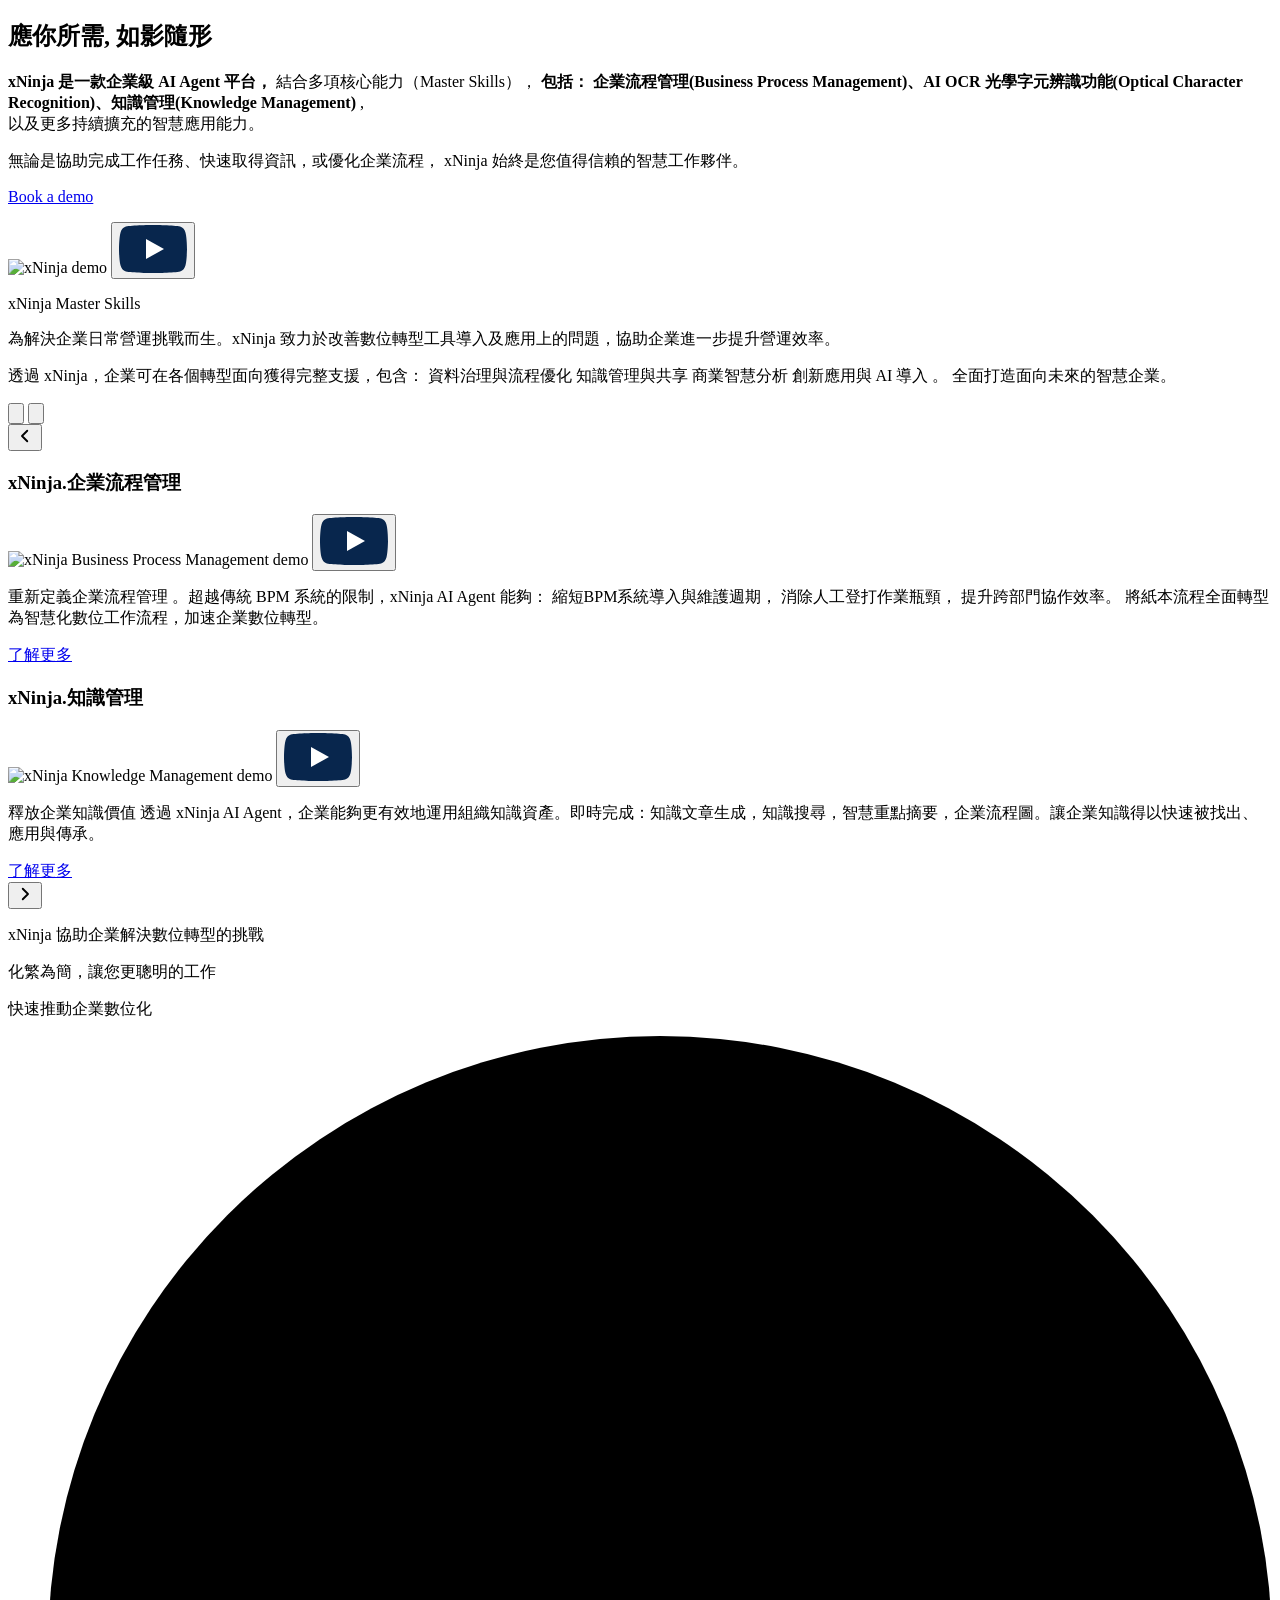
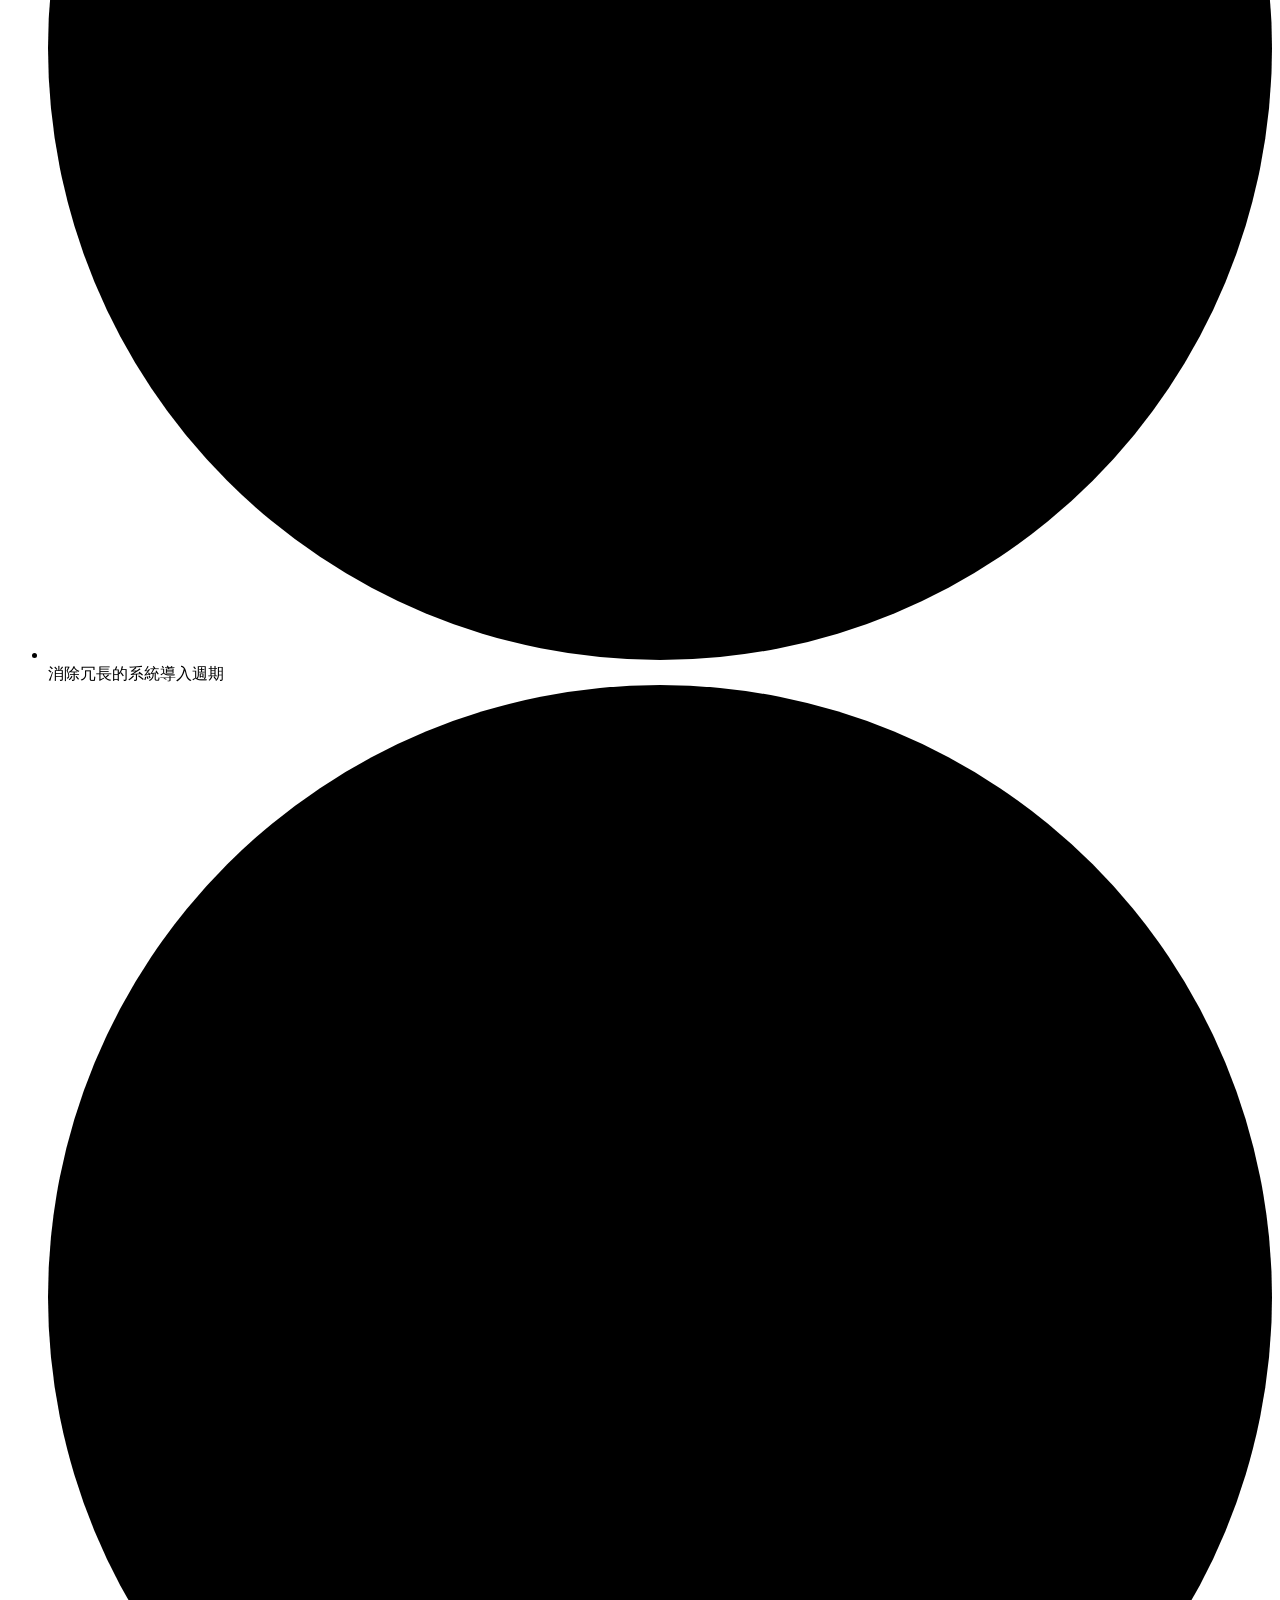
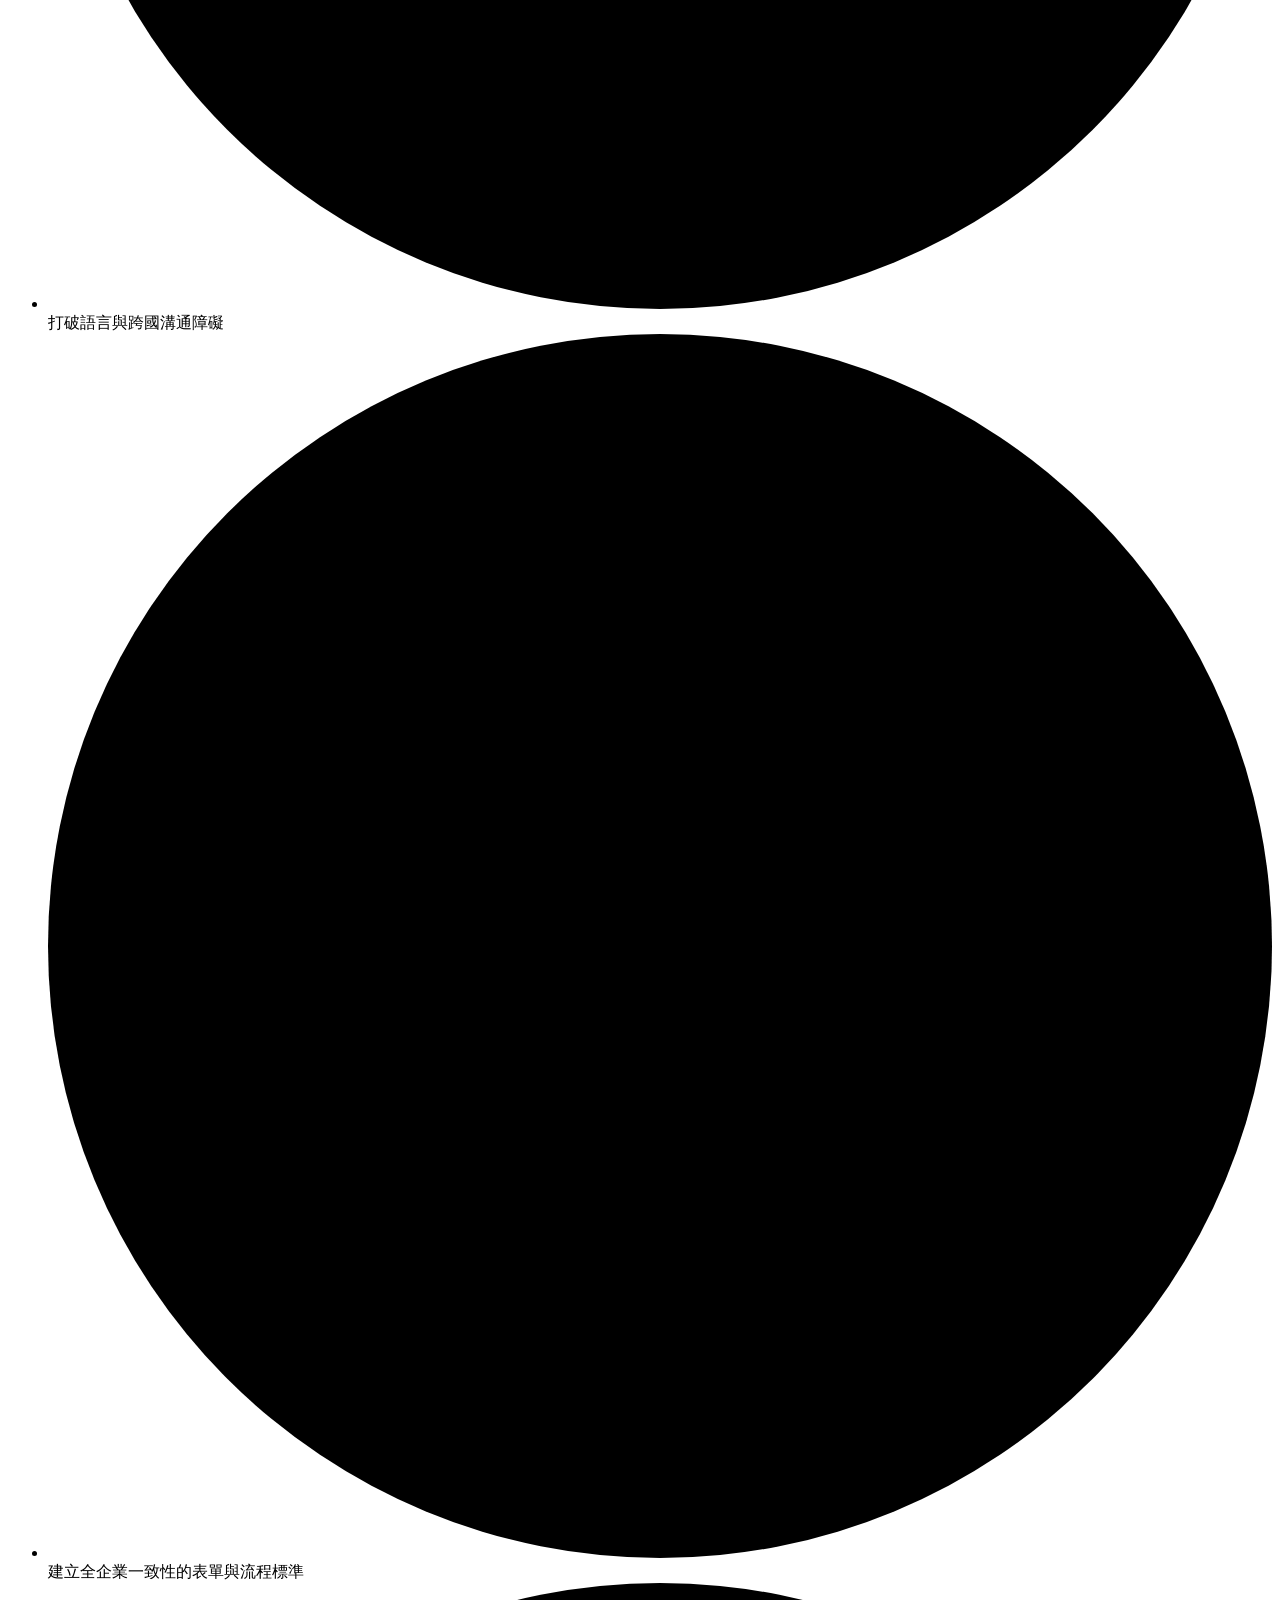
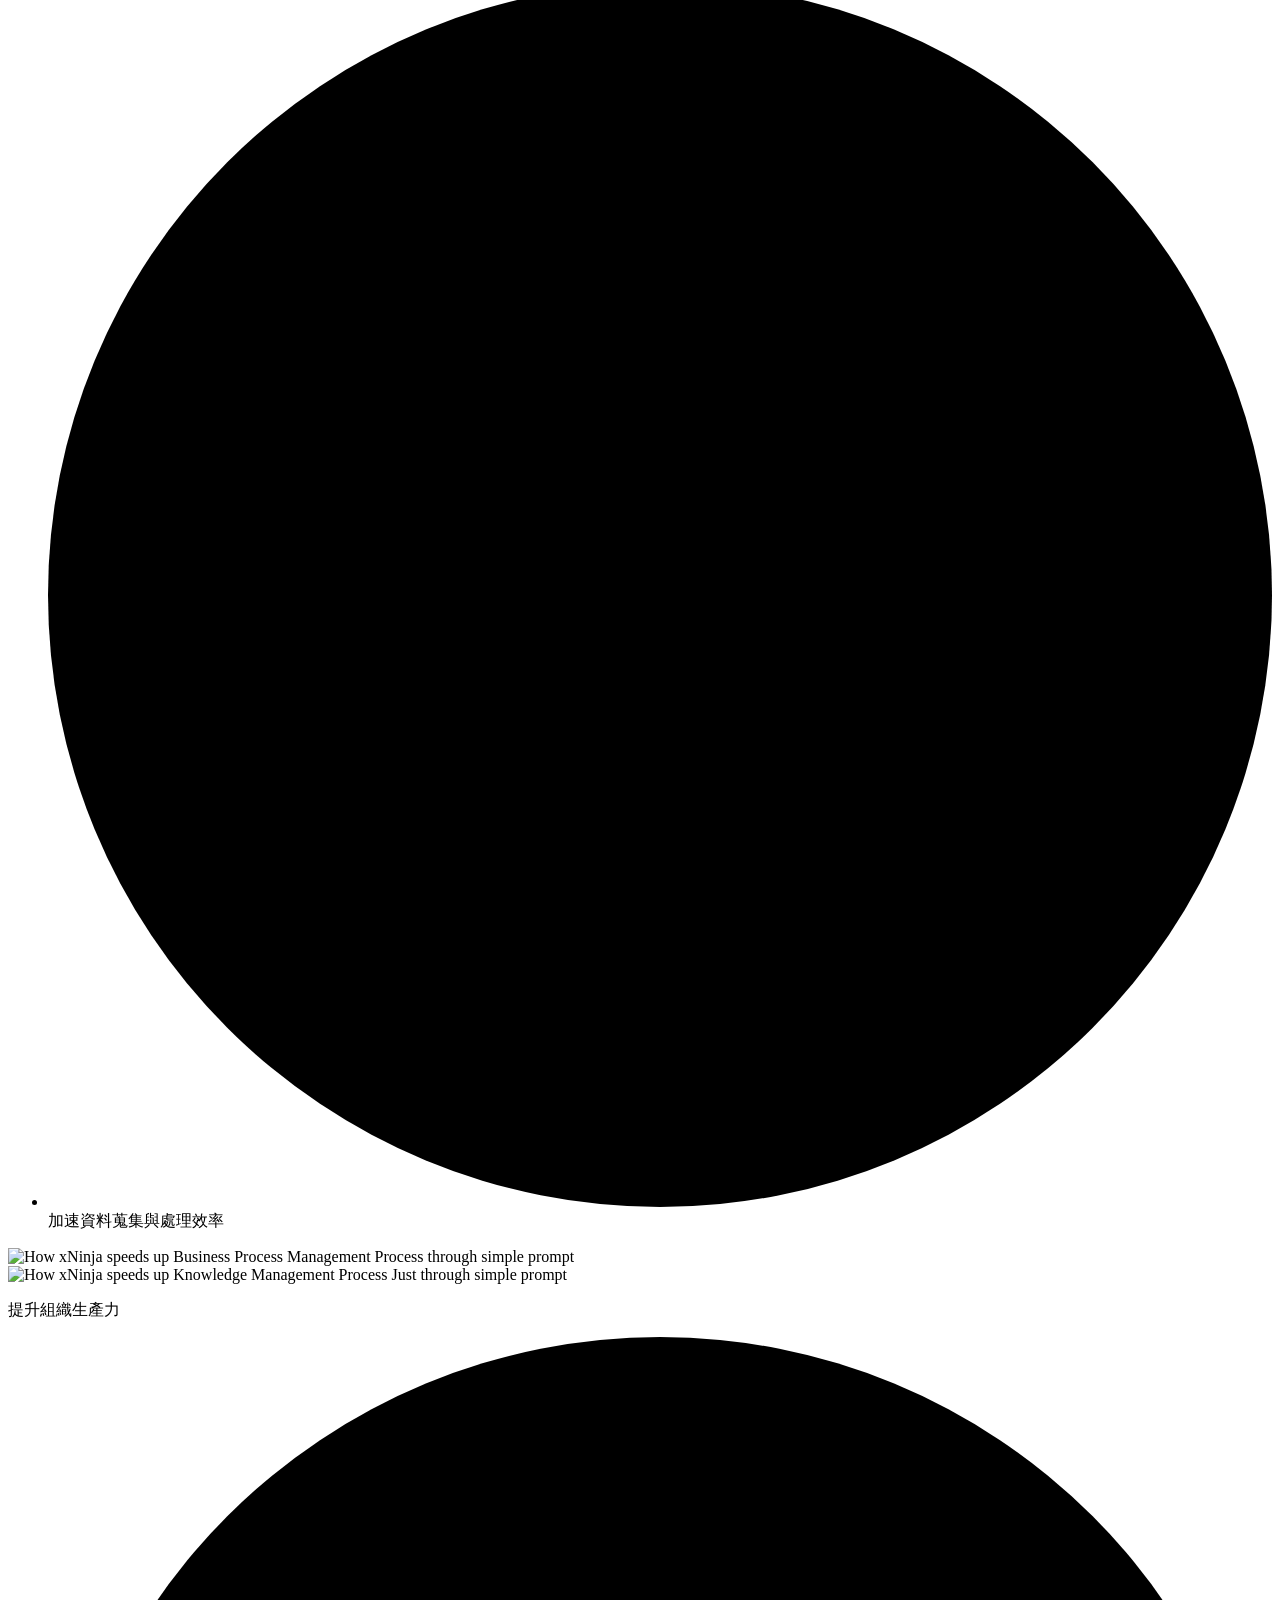
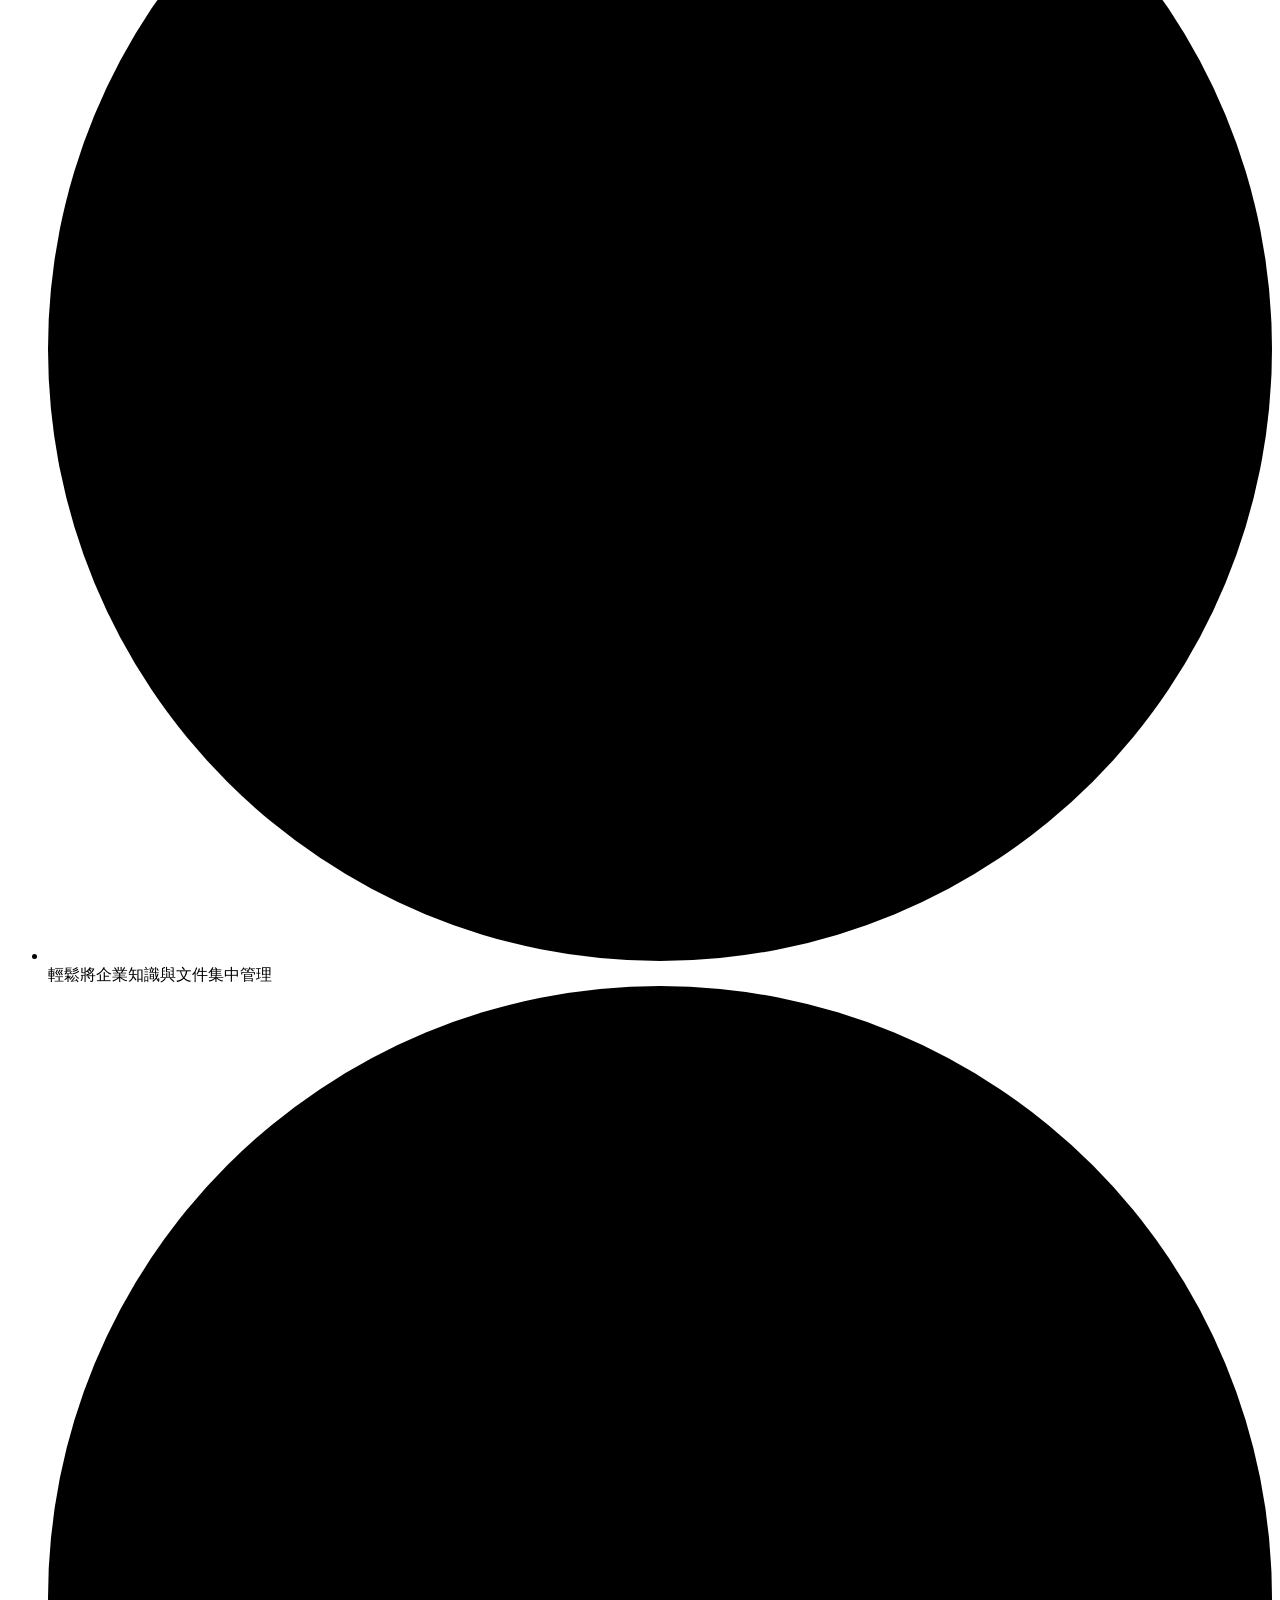
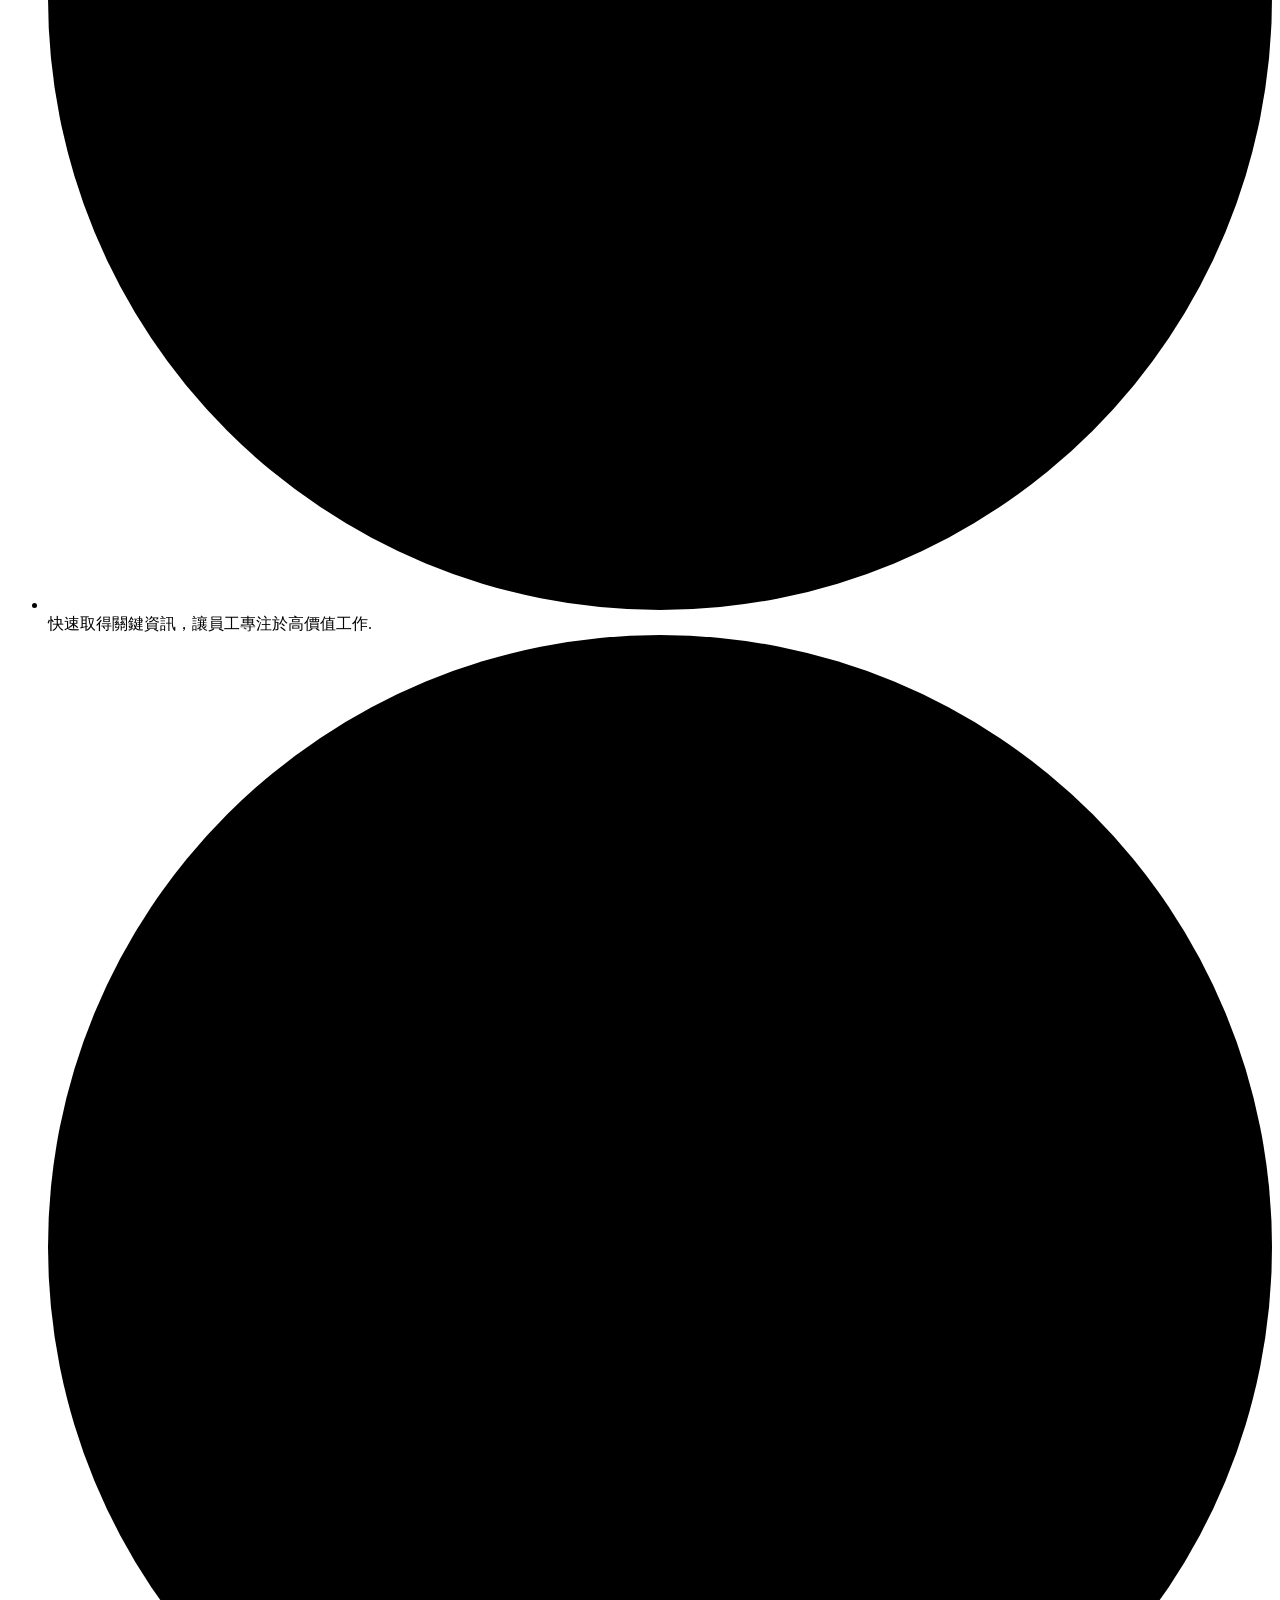
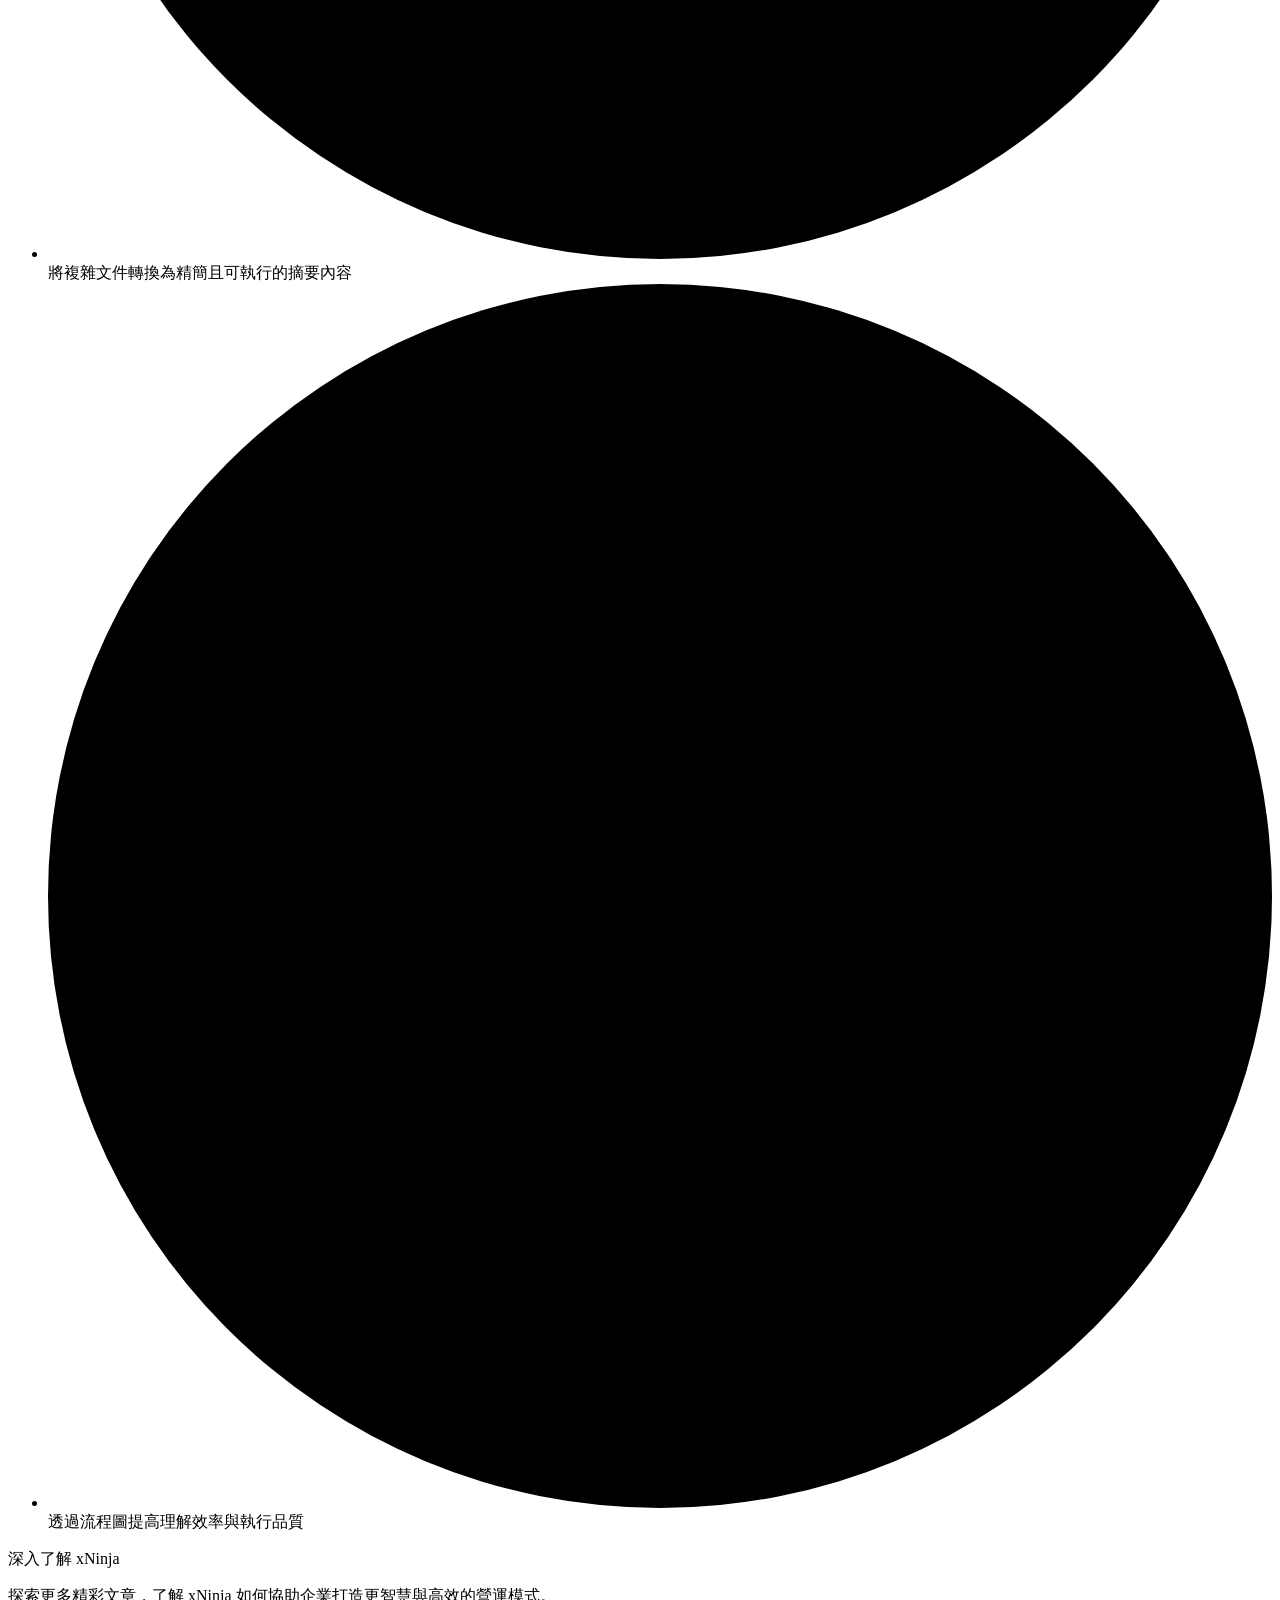
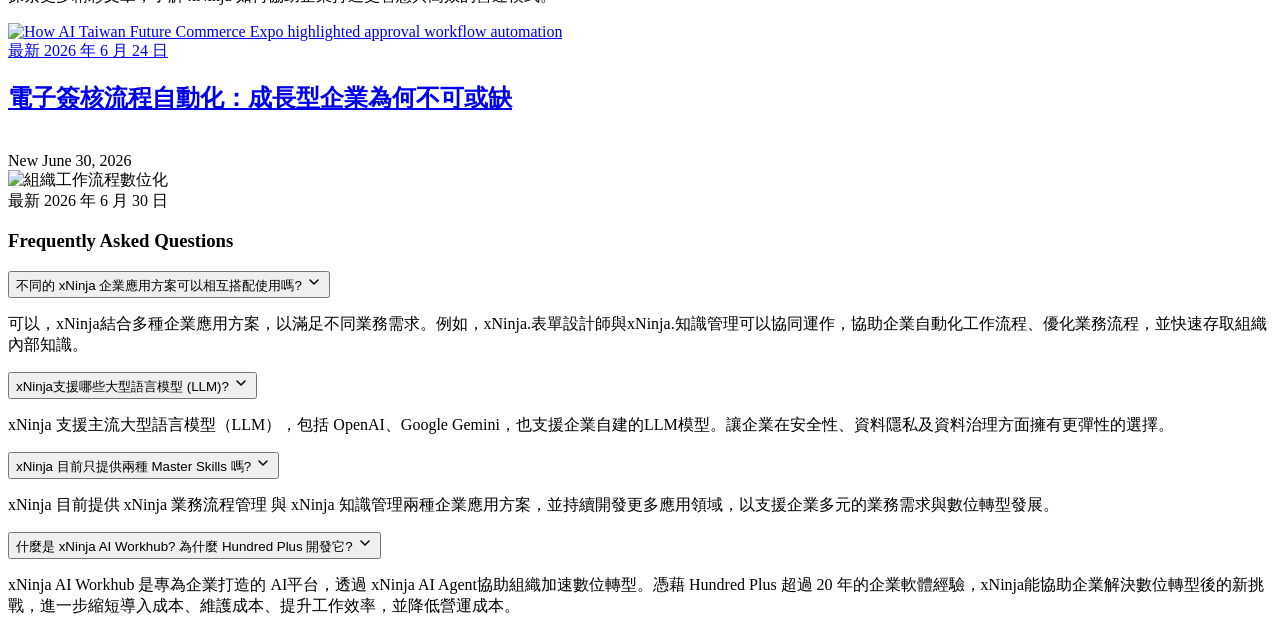
==== home/index.html @ 4d12a994 "words" ====
<!doctype html>
<html lang="tw">
  <head>
    <meta charset="UTF-8" />
    <meta name="viewport" content="width=device-width, initial-scale=1.0" />
    <base href="/tw/" />
    <title>xNinja AI Workhub — Hundred Plus</title>
    <link rel="icon" type="image/webp" href="xNinja_favicon.webp">
  <meta name="description" content="探索 xNinja AI Workhub 企業級 AI 工作平台，整合流程自動化、知識管理與智慧協作，加速企業數位轉型，全面提升日常工作效率。" />
<link rel="preconnect" href="https://fonts.googleapis.com" />
<link rel="preconnect" href="https://fonts.gstatic.com" crossorigin />
<link
  href="https://fonts.googleapis.com/css2?family=Montserrat:wght@400;500;600;700&family=Noto+Sans+TC:wght@400;500;600;700&display=swap"
  rel="stylesheet"
/>
 <link rel="stylesheet" href="css/tokens.css" />
<link rel="stylesheet" href="css/navbar.css" />
<link rel="stylesheet" href="css/hero.css" />
<link rel="stylesheet" href="css/main.css" />
<link rel="stylesheet" href="css/footer.css" />
<link rel="stylesheet" href="css/articles.css" />
<link rel="stylesheet" href="css/faq.css" />
<link rel="stylesheet" href="css/cta.css" />
<link rel="stylesheet" href="css/skills.css" />

  </head>
  <body>
    <div id="navbar-placeholder"></div>
      <section class="hero">
         <div class="content__margin">
        <div class="vertical__grid">
          <div class="hero__intro">
            <h1 class="hero__title">
             應你所需, 如影隨形
            </h1>
            <p class="section__subtitle paragraph__center">
              <b>xNinja 是一款企業級 AI Agent 平台，</b> 結合多項核心能力（Master Skills）， <b>包括： 企業流程管理(Business Process Management)、AI OCR 光學字元辨識功能(Optical Character Recognition)、知識管理(Knowledge Management) </b>,
              <br> 以及更多持續擴充的智慧應用能力。
            </p>
            <p class="quote paragraph__center">
 


無論是協助完成工作任務、快速取得資訊，或優化企業流程， xNinja 始終是您值得信賴的智慧工作夥伴。
            </p>
           <p class="button_cta"><a href="https://www.hundredplus.com/ecoform/jsQZ" target="_blank" class="hero__cta" data-demo-open="">Book a demo</a></p> 
          </div>
          <div class="hero__video">
         <div class="skill_section__video">
  <div class="video-facade" data-youtube-id="kDacasS4Vhk">
    <img
      src="assets/images/ytb_xNinjaMainVideoCover.webp"
      alt="xNinja demo"
      class="video-facade__thumb"
      loading="lazy"
      width="960"
      height="540"
    />
    <button class="video-facade__play" aria-label="Play xNinja demo video">
      <svg viewBox="0 0 68 48" width="68" height="48"><path d="M66.52 7.74c-.78-2.93-2.49-5.41-5.42-6.19C55.79.13 34 0 34 0S12.21.13 6.9 1.55c-2.93.78-4.63 3.26-5.42 6.19C.06 13.05 0 24 0 24s.06 10.95 1.48 16.26c.78 2.93 2.49 5.41 5.42 6.19C12.21 47.87 34 48 34 48s21.79-.13 27.1-1.55c2.93-.78 4.64-3.26 5.42-6.19C67.94 34.95 68 24 68 24s-.06-10.95-1.48-16.26z" fill="#08264d"/><path d="M45 24 27 14v20" fill="#fff"/></svg>
    </button>
  </div>
</div>
          </div>
        </div>
        </div>
          <div class="hero__curve" aria-hidden="true"></div>
      </section>

      <section class="skills">
        <div class="skills__inner">
            <div class="content__margin">
        <div class="vertical__grid">
          <div class="skills__intro">
            <p class="main__heading">xNinja Master Skills</p>
            <p class="section__subtitle paragraph__center">
為解決企業日常營運挑戰而生。xNinja 致力於改善數位轉型工具導入及應用上的問題，協助企業進一步提升營運效率。
            </p>
            <p class="section__subtitle paragraph__center">
              透過 xNinja，企業可在各個轉型面向獲得完整支援，包含： 資料治理與流程優化 知識管理與共享 商業智慧分析 創新應用與 AI 導入 。 全面打造面向未來的智慧企業。
            </p>
          </div>
        <div class="skills__steps" aria-label="xNinja Master Skills">
          <!-- BPM — form icon -->
          <button
            class="skills__step skills__step--active"
            type="button"
            data-skill-key="skills.bpm.video"
            aria-label="xNinja.Business Process Management"
          >
            <svg
              viewBox="0 0 24 24"
              fill="none"
              stroke="currentColor"
              stroke-width="1.8"
              stroke-linecap="round"
              stroke-linejoin="round"
              aria-hidden="true"
            >
              <rect x="5" y="3" width="14" height="18" rx="2" />
              <path d="M9 8h6M9 12h6M9 16h4" />
            </svg>
          </button>

          <span class="skills__step-line" aria-hidden="true"></span>

          <!-- KM — book icon -->
          <button
            class="skills__step"
            type="button"
            data-skill-key="skills.km.video"
            aria-label="xNinja.Knowledge Management"
          >
            <svg
              viewBox="0 0 24 24"
              fill="none"
              stroke="currentColor"
              stroke-width="1.8"
              stroke-linecap="round"
              stroke-linejoin="round"
              aria-hidden="true"
            >
              <path
                d="M5 4.5A1.5 1.5 0 0 1 6.5 3H19v15H6.5A1.5 1.5 0 0 0 5 19.5z"
              />
              <path d="M5 19.5A1.5 1.5 0 0 1 6.5 18H19" />
            </svg>
          </button>
        </div>

        <div class="skills__carousel">
          <button
            class="skills__nav skills__nav--prev"
            type="button"
            aria-label="Previous skill"
          >
            <svg width="18" height="18" viewBox="0 0 24 24" aria-hidden="true">
              <path
                d="M15 5l-7 7 7 7"
                fill="none"
                stroke="currentColor"
                stroke-width="2.5"
                stroke-linecap="round"
                stroke-linejoin="round"
              />
            </svg>
          </button>

          <div class="skills__viewport">
            <div class="skills__track">
              <!-- Card: BPM -->
              <article
                class="skill-card skill-card--active"
                data-video-key="skills.bpm.video"
              >
                <h3 class="skill-card__title">
               xNinja.企業流程管理
                </h3>
                <div class="skill-card__body">
              <div class="skill_section__video">
  <div class="video-facade" data-youtube-id="RPDUzW3M2SA">
    <img
      src="assets/images/ytb_xNinjaBpmVideoCover.webp"
      alt="xNinja Business Process Management demo"
      class="video-facade__thumb"
      loading="lazy"
      width="960"
      height="540"
    />
    <button class="video-facade__play" aria-label="Play Business Process Management demo video">
      <svg viewBox="0 0 68 48" width="68" height="48"><path d="M66.52 7.74c-.78-2.93-2.49-5.41-5.42-6.19C55.79.13 34 0 34 0S12.21.13 6.9 1.55c-2.93.78-4.63 3.26-5.42 6.19C.06 13.05 0 24 0 24s.06 10.95 1.48 16.26c.78 2.93 2.49 5.41 5.42 6.19C12.21 47.87 34 48 34 48s21.79-.13 27.1-1.55c2.93-.78 4.64-3.26 5.42-6.19C67.94 34.95 68 24 68 24s-.06-10.95-1.48-16.26z" fill="#08264d"/><path d="M45 24 27 14v20" fill="#fff"/></svg>
    </button>
  </div>
</div>
                  <div class="skill-card__text">
                    <p class="skill-card__desc text-body">
                     
                重新定義企業流程管理 。超越傳統 BPM 系統的限制，xNinja AI Agent 能夠：
縮短BPM系統導入與維護週期，
消除人工登打作業瓶頸，
提升跨部門協作效率。
將紙本流程全面轉型為智慧化數位工作流程，加速企業數位轉型。
 
                    </p>

                    <a class="skill-card__more" href="xNinja_bpm.html"
                      >了解更多</a
                    >
                  </div>
                </div>
              </article>

              <!-- Card: KM -->
              <article class="skill-card" data-video-key="skills.km.video">
                <h3 class="skill-card__title">xNinja.知識管理</h3>
                <div class="skill-card__body">
                <div class="skill_section__video">
  <div class="video-facade" data-youtube-id="J8MCapx4dZc">
    <img
      src="assets/images/ytb_xNinjaKmVideoCover.webp"
      alt="xNinja Knowledge Management demo"
      class="video-facade__thumb"
      loading="lazy"
      width="960"
      height="540"
    />
    <button class="video-facade__play" aria-label="Play Knowledge Management demo video">
      <svg viewBox="0 0 68 48" width="68" height="48"><path d="M66.52 7.74c-.78-2.93-2.49-5.41-5.42-6.19C55.79.13 34 0 34 0S12.21.13 6.9 1.55c-2.93.78-4.63 3.26-5.42 6.19C.06 13.05 0 24 0 24s.06 10.95 1.48 16.26c.78 2.93 2.49 5.41 5.42 6.19C12.21 47.87 34 48 34 48s21.79-.13 27.1-1.55c2.93-.78 4.64-3.26 5.42-6.19C67.94 34.95 68 24 68 24s-.06-10.95-1.48-16.26z" fill="#08264d"/><path d="M45 24 27 14v20" fill="#fff"/></svg>
    </button>
  </div>
</div>
                  <div class="skill-card__text">
                    <p class="skill-card__desc text-body">
        
                釋放企業知識價值
透過 xNinja AI Agent，企業能夠更有效地運用組織知識資產。即時完成：知識文章生成，知識搜尋，智慧重點摘要，企業流程圖。讓企業知識得以快速被找出、應用與傳承。
                    </p>
                    <a class="skill-card__more" href="xNinja_km.html"
                      >了解更多</a
                    >
                  </div>
                </div>
              </article>
            </div>
          </div>

          <button
            class="skills__nav skills__nav--next"
            type="button"
            aria-label="Next skill"
          >
            <svg width="18" height="18" viewBox="0 0 24 24" aria-hidden="true">
              <path
                d="M9 5l7 7-7 7"
                fill="none"
                stroke="currentColor"
                stroke-width="2.5"
                stroke-linecap="round"
                stroke-linejoin="round"
              />
            </svg>
          </button>
        </div>
        </div>
        </div>
        </div>
      </section>

      <section class="challenge">
           <div class="content__margin">
        <div class="vertical__grid">
          <div class="challenge__intro">
            <p class="main__heading">xNinja 協助企業解決數位轉型的挑戰</p>
            <p class="quote">化繁為簡，讓您更聰明的工作</p>
          </div>
          <div class="two__grid">
            <div class="left__side">
              <p class="subheading paragraph__center">快速推動企業數位化</p>
              <ul class="challenge__list">
                <li class="challenge__item text-body">
                  <svg
                    class="challenge__check"
                    viewBox="0 0 20 20"
                    aria-hidden="true"
                  >
                    <circle cx="10" cy="10" r="10" />
                    <path d="M5.8 10.3l2.7 2.7 5.7-6" />
                  </svg>
                  <span>消除冗長的系統導入週期</span>
                </li>
                <li class="challenge__item text-body">
                  <svg
                    class="challenge__check"
                    viewBox="0 0 20 20"
                    aria-hidden="true"
                  >
                    <circle cx="10" cy="10" r="10" />
                    <path d="M5.8 10.3l2.7 2.7 5.7-6" />
                  </svg>
                  <span>打破語言與跨國溝通障礙</span>
                </li>
                <li class="challenge__item text-body">
                  <svg
                    class="challenge__check"
                    viewBox="0 0 20 20"
                    aria-hidden="true"
                  >
                    <circle cx="10" cy="10" r="10" />
                    <path d="M5.8 10.3l2.7 2.7 5.7-6" />
                  </svg>
                  <span>建立全企業一致性的表單與流程標準</span>
                </li>
                <li class="challenge__item text-body">
                  <svg
                    class="challenge__check"
                    viewBox="0 0 20 20"
                    aria-hidden="true"
                  >
                    <circle cx="10" cy="10" r="10" />
                    <path d="M5.8 10.3l2.7 2.7 5.7-6" />
                  </svg>
                  <span>加速資料蒐集與處理效率</span>
                </li>
              </ul>
            </div>

            <div
              class="challenge__media reveal reveal--right"
              role="img"
              aria-label="Rapid enterprise digitalization illustration"
            >
              <img alt="How xNinja speeds up Business Process Management Process through simple prompt"src="assets/images/bpm_illustration.webp" />
            </div>
          </div>
          <div class="two__grid">
            <div
              class="challenge__media reveal reveal--left"
              role="img"
              aria-label="Rapid enterprise digitalization illustration"
            >
              <img alt="How xNinja speeds up Knowledge Management Process Just through simple prompt" src="assets/images/km_illustration.webp" />
            </div>
            <div class="right__side">
              <p class="subheading paragraph__center">提升組織生產力</p>

              <ul class="challenge__list">
                <li class="challenge__item text-body">
                  <svg
                    class="challenge__check"
                    viewBox="0 0 20 20"
                    aria-hidden="true"
                  >
                    <circle cx="10" cy="10" r="10" />
                    <path d="M5.8 10.3l2.7 2.7 5.7-6" />
                  </svg>
                  <span
                    >輕鬆將企業知識與文件集中管理</span
                  >
                </li>
                <li class="challenge__item text-body">
                  <svg
                    class="challenge__check"
                    viewBox="0 0 20 20"
                    aria-hidden="true"
                  >
                    <circle cx="10" cy="10" r="10" />
                    <path d="M5.8 10.3l2.7 2.7 5.7-6" />
                  </svg>
                  <span
                    >快速取得關鍵資訊，讓員工專注於高價值工作.</span
                  >
                </li>
                <li class="challenge__item text-body">
                  <svg
                    class="challenge__check"
                    viewBox="0 0 20 20"
                    aria-hidden="true"
                  >
                    <circle cx="10" cy="10" r="10" />
                    <path d="M5.8 10.3l2.7 2.7 5.7-6" />
                  </svg>
                  <span
                    >將複雜文件轉換為精簡且可執行的摘要內容</span
                  >
                </li>
                <li class="challenge__item text-body">
                  <svg
                    class="challenge__check"
                    viewBox="0 0 20 20"
                    aria-hidden="true"
                  >
                    <circle cx="10" cy="10" r="10" />
                    <path d="M5.8 10.3l2.7 2.7 5.7-6" />
                  </svg>
                  <span
                    >透過流程圖提高理解效率與執行品質</span
                  >
                </li>
              </ul>
            </div>
          </div>
        </div>
        </div>
      </section>


<section class="articles_cta">
  <div class="content__margin">
    <div class="two__grid">
      <div class="articles_cta__intro">
        <p class="main__heading">深入了解 xNinja</p>
        <p class="section__subtitle paragraph__center">
         探索更多精彩文章，了解 xNinja 如何協助企業打造更智慧與高效的營運模式。
        </p>
      </div>

   <div class="articles__media">
  <a class="card top__card" href="articles/approval-workflow-for-growing-businesses">
    <img
      src="assets/images/approvalWorkflow-banner.webp"
      alt="How AI Taiwan Future Commerce Expo highlighted approval workflow automation"
      class="card__image"
    />
    <div class="card__meta">
      <span class="card__badge">最新</span>
      <span class="card__dot" aria-hidden="true"></span>
      <span class="card__date">2026 年 6 月 24 日</span>
    </div>
    <h2 class="subheading">
      電子簽核流程自動化：成長型企業為何不可或缺
    </h2>
  </a>

  <div class="card bottom__card bottom__card__left">
    <img src="assets/images/organizationWorkflows.webp" alt="" class="card__image" />
     <div class="card__meta">
      <span class="card__badge">New</span>
      <span class="card__dot" aria-hidden="true"></span>
      <span class="card__date">June 30, 2026</span>
    </div>
  </div>

  <div class="card bottom__card bottom__card__right">
    <img src="assets/images/approvalVsManual.webp" alt="組織工作流程數位化" class="card__image" />
     <div class="card__meta">
      <span class="card__badge">最新</span>
      <span class="card__dot" aria-hidden="true"></span>
      <span class="card__date">2026 年 6 月 30 日</span>
    </div>
  </div>
</div>
    </div>
  </div>
</section>

<div id="cta-placeholder"></div>

<section class="faq" data-tech-group>
   <div class="content__margin">
  <h3 class="main__heading">Frequently Asked Questions</h3>
  <div class="tech-item is-open">
    <button class="tech-item__tab" aria-expanded="true">
      <span class="tech-item__label">不同的 xNinja 企業應用方案可以相互搭配使用嗎?</span>
      <span class="tech-item__arrow"><svg width="16" height="16" viewBox="0 0 16 16" fill="none"><path d="M4 6l4 4 4-4" stroke="currentColor" stroke-width="1.5" stroke-linecap="round" stroke-linejoin="round"/></svg></span>
    </button>
    <div class="tech-item__detail">
      <p>可以，xNinja結合多種企業應用方案，以滿足不同業務需求。例如，xNinja.表單設計師與xNinja.知識管理可以協同運作，協助企業自動化工作流程、優化業務流程，並快速存取組織內部知識。</p>
    </div>
  </div>

  <div class="tech-item">
    <button class="tech-item__tab" aria-expanded="false">
      <span class="tech-item__label">xNinja支援哪些大型語言模型 (LLM)?</span>
      <span class="tech-item__arrow"><svg width="16" height="16" viewBox="0 0 16 16" fill="none"><path d="M4 6l4 4 4-4" stroke="currentColor" stroke-width="1.5" stroke-linecap="round" stroke-linejoin="round"/></svg></span>
    </button>
    <div class="tech-item__detail">
      <p>xNinja 支援主流大型語言模型（LLM），包括 OpenAI、Google Gemini，也支援企業自建的LLM模型。讓企業在安全性、資料隱私及資料治理方面擁有更彈性的選擇。</p>
    </div>
  </div>

  <div class="tech-item">
    <button class="tech-item__tab" aria-expanded="false">
      <span class="tech-item__label">xNinja 目前只提供兩種 Master Skills 嗎?</span>
      <span class="tech-item__arrow"><svg width="16" height="16" viewBox="0 0 16 16" fill="none"><path d="M4 6l4 4 4-4" stroke="currentColor" stroke-width="1.5" stroke-linecap="round" stroke-linejoin="round"/></svg></span>
    </button>
    <div class="tech-item__detail">
      <p>xNinja 目前提供 xNinja 業務流程管理 與 xNinja 知識管理兩種企業應用方案，並持續開發更多應用領域，以支援企業多元的業務需求與數位轉型發展。</p>
    </div>
  </div>

  <div class="tech-item">
    <button class="tech-item__tab" aria-expanded="false">
      <span class="tech-item__label">什麼是 xNinja AI Workhub? 為什麼 Hundred Plus 開發它?</span>
      <span class="tech-item__arrow"><svg width="16" height="16" viewBox="0 0 16 16" fill="none"><path d="M4 6l4 4 4-4" stroke="currentColor" stroke-width="1.5" stroke-linecap="round" stroke-linejoin="round"/></svg></span>
    </button>
    <div class="tech-item__detail">
      <p>xNinja AI Workhub 是專為企業打造的 AI平台，透過 xNinja AI Agent協助組織加速數位轉型。憑藉 Hundred Plus 超過 20 年的企業軟體經驗，xNinja能協助企業解決數位轉型後的新挑戰，進一步縮短導入成本、維護成本、提升工作效率，並降低營運成本。</p>
    </div>
  </div>
  </div>
</section>

    </div>

        <div id="footer-placeholder"></div>
<script src="js/components.js" defer></script>
<script src="js/accordion.js" defer></script>
<script src="js/skill-video.js" defer></script>
<script src="js/video-modal.js" defer></script>
  </body>
</html>
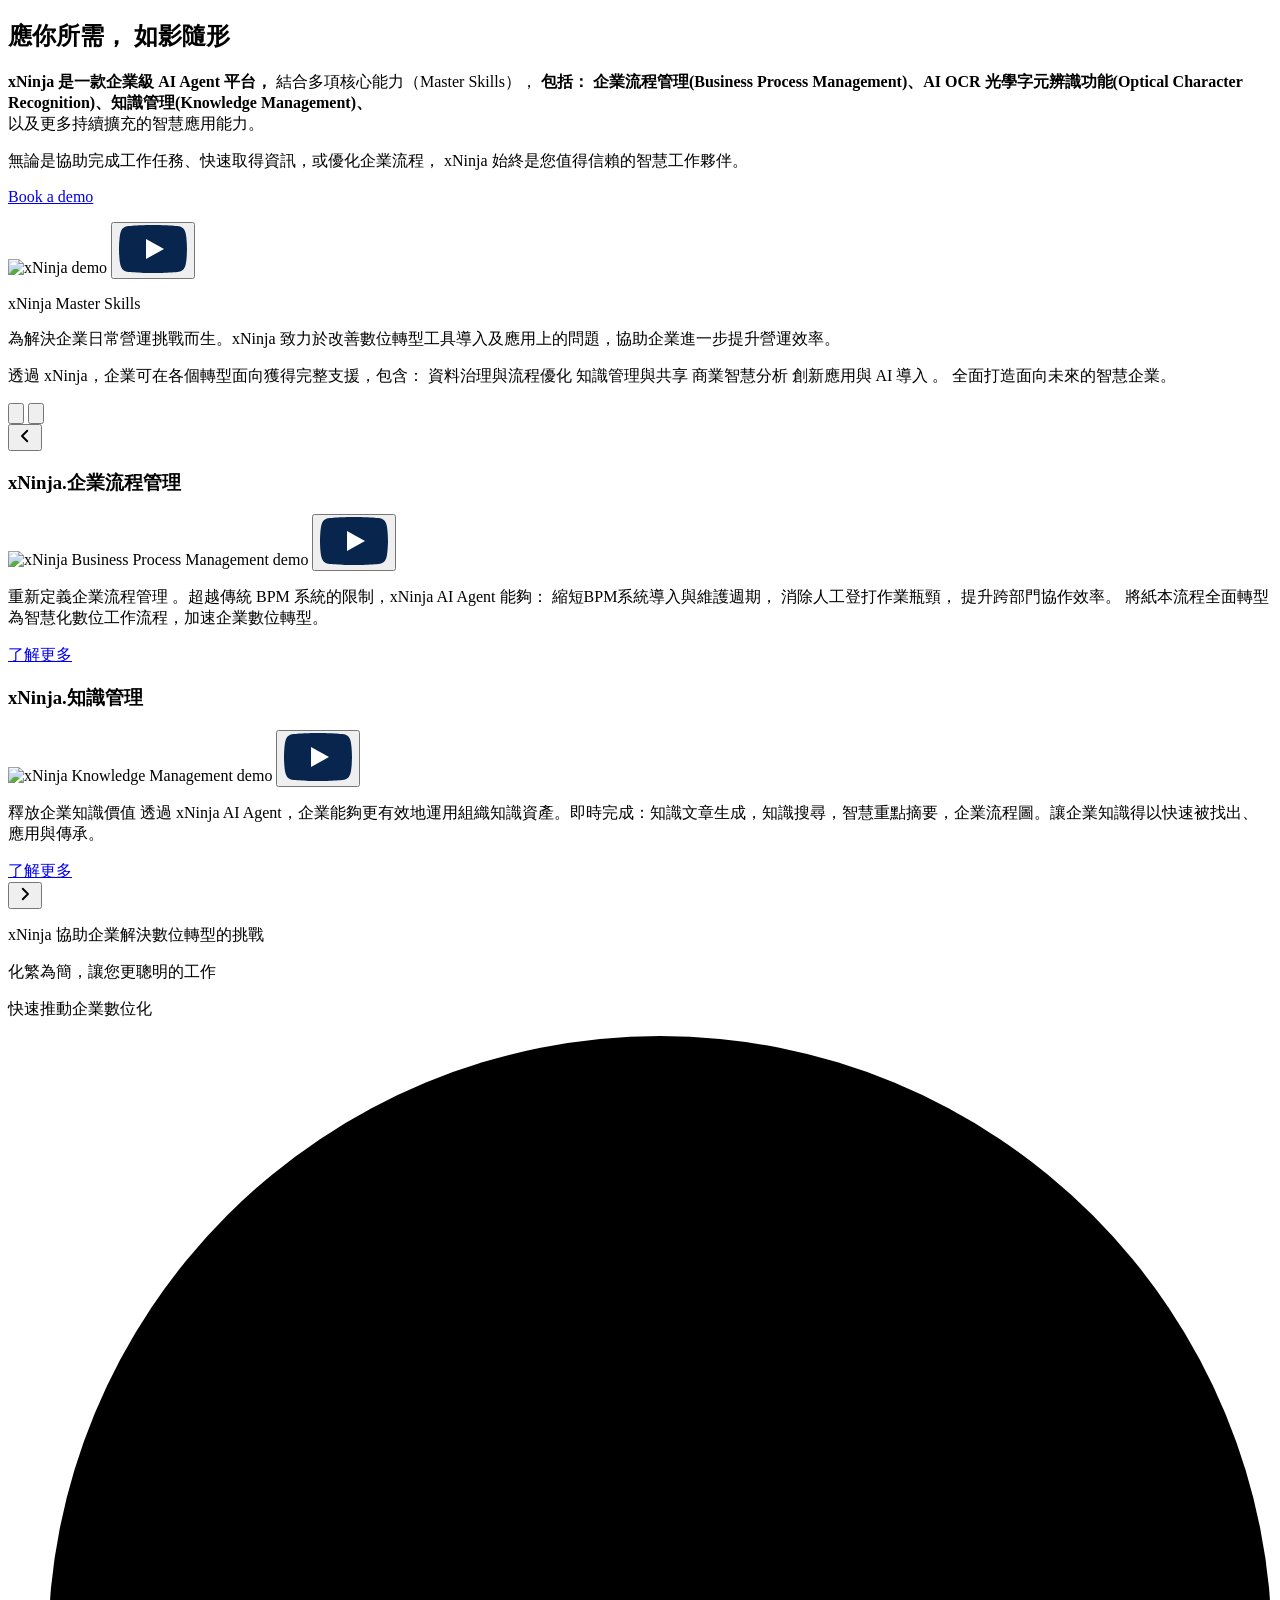
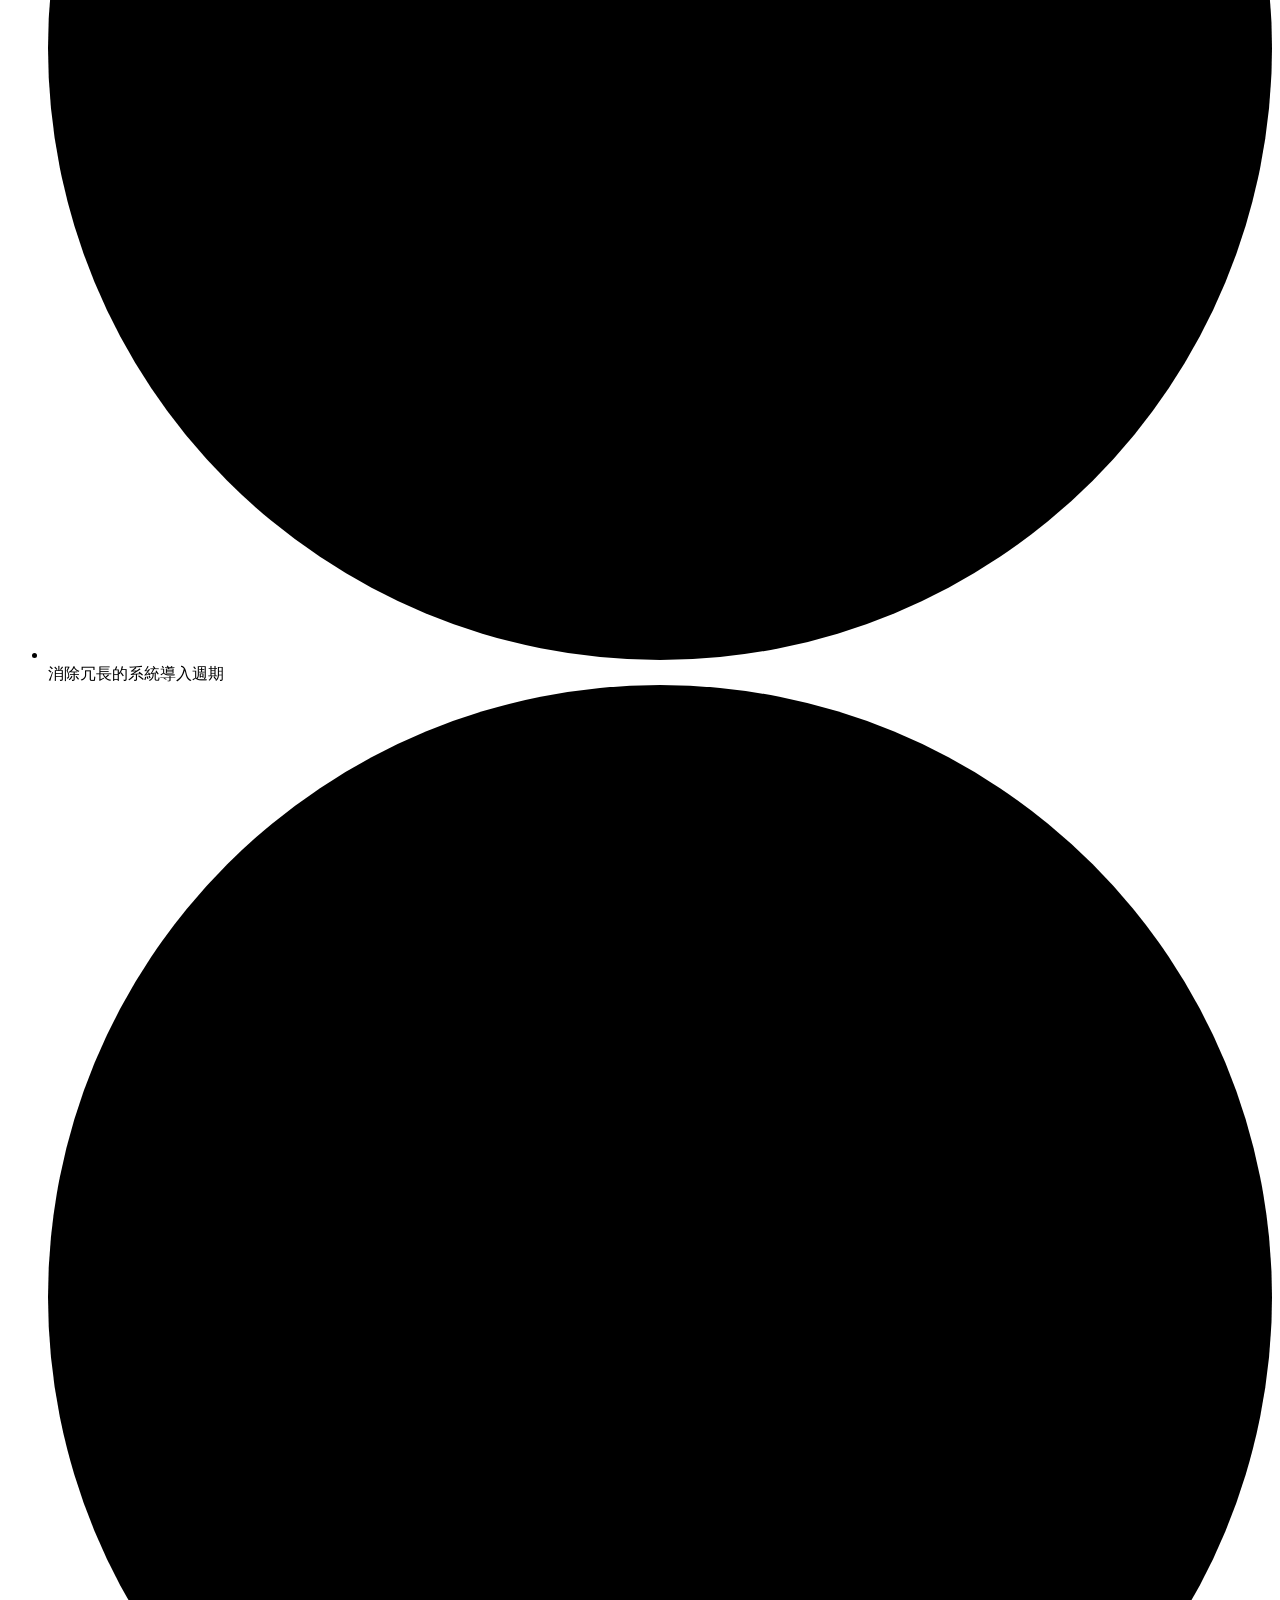
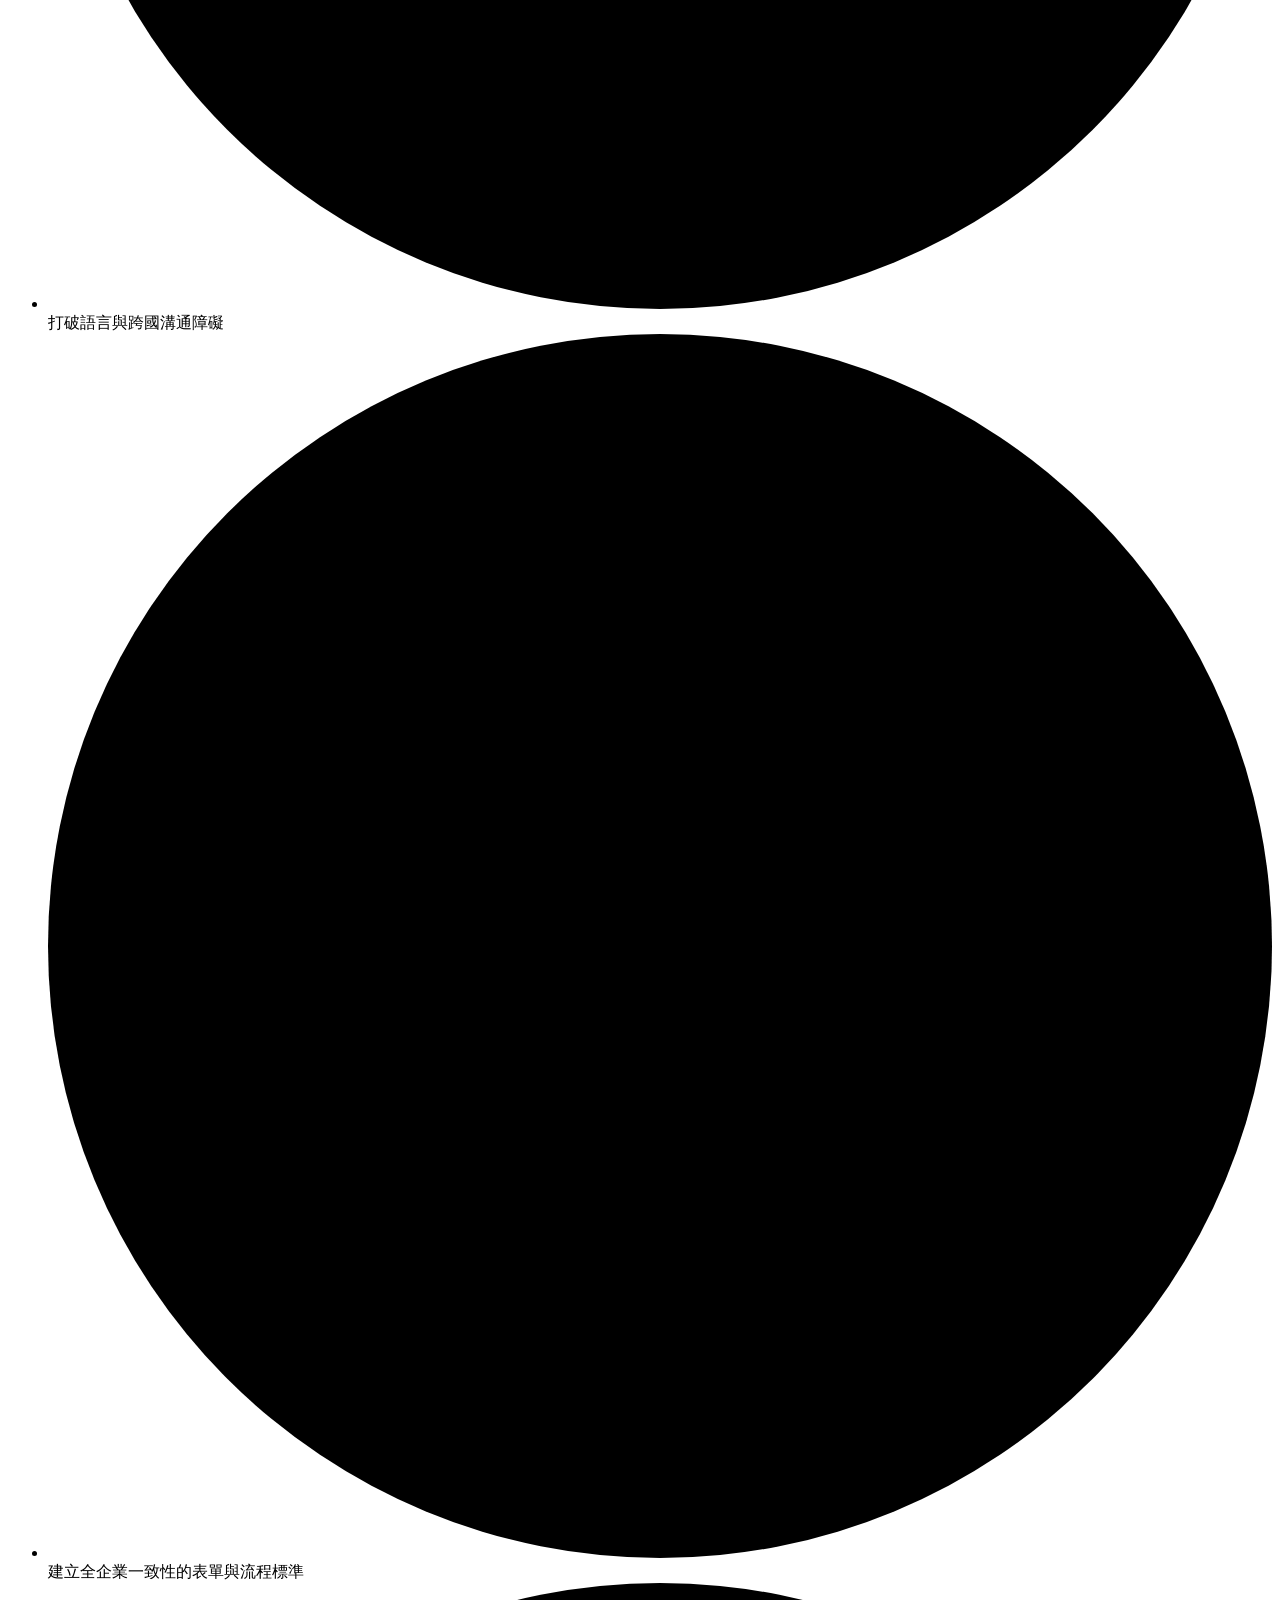
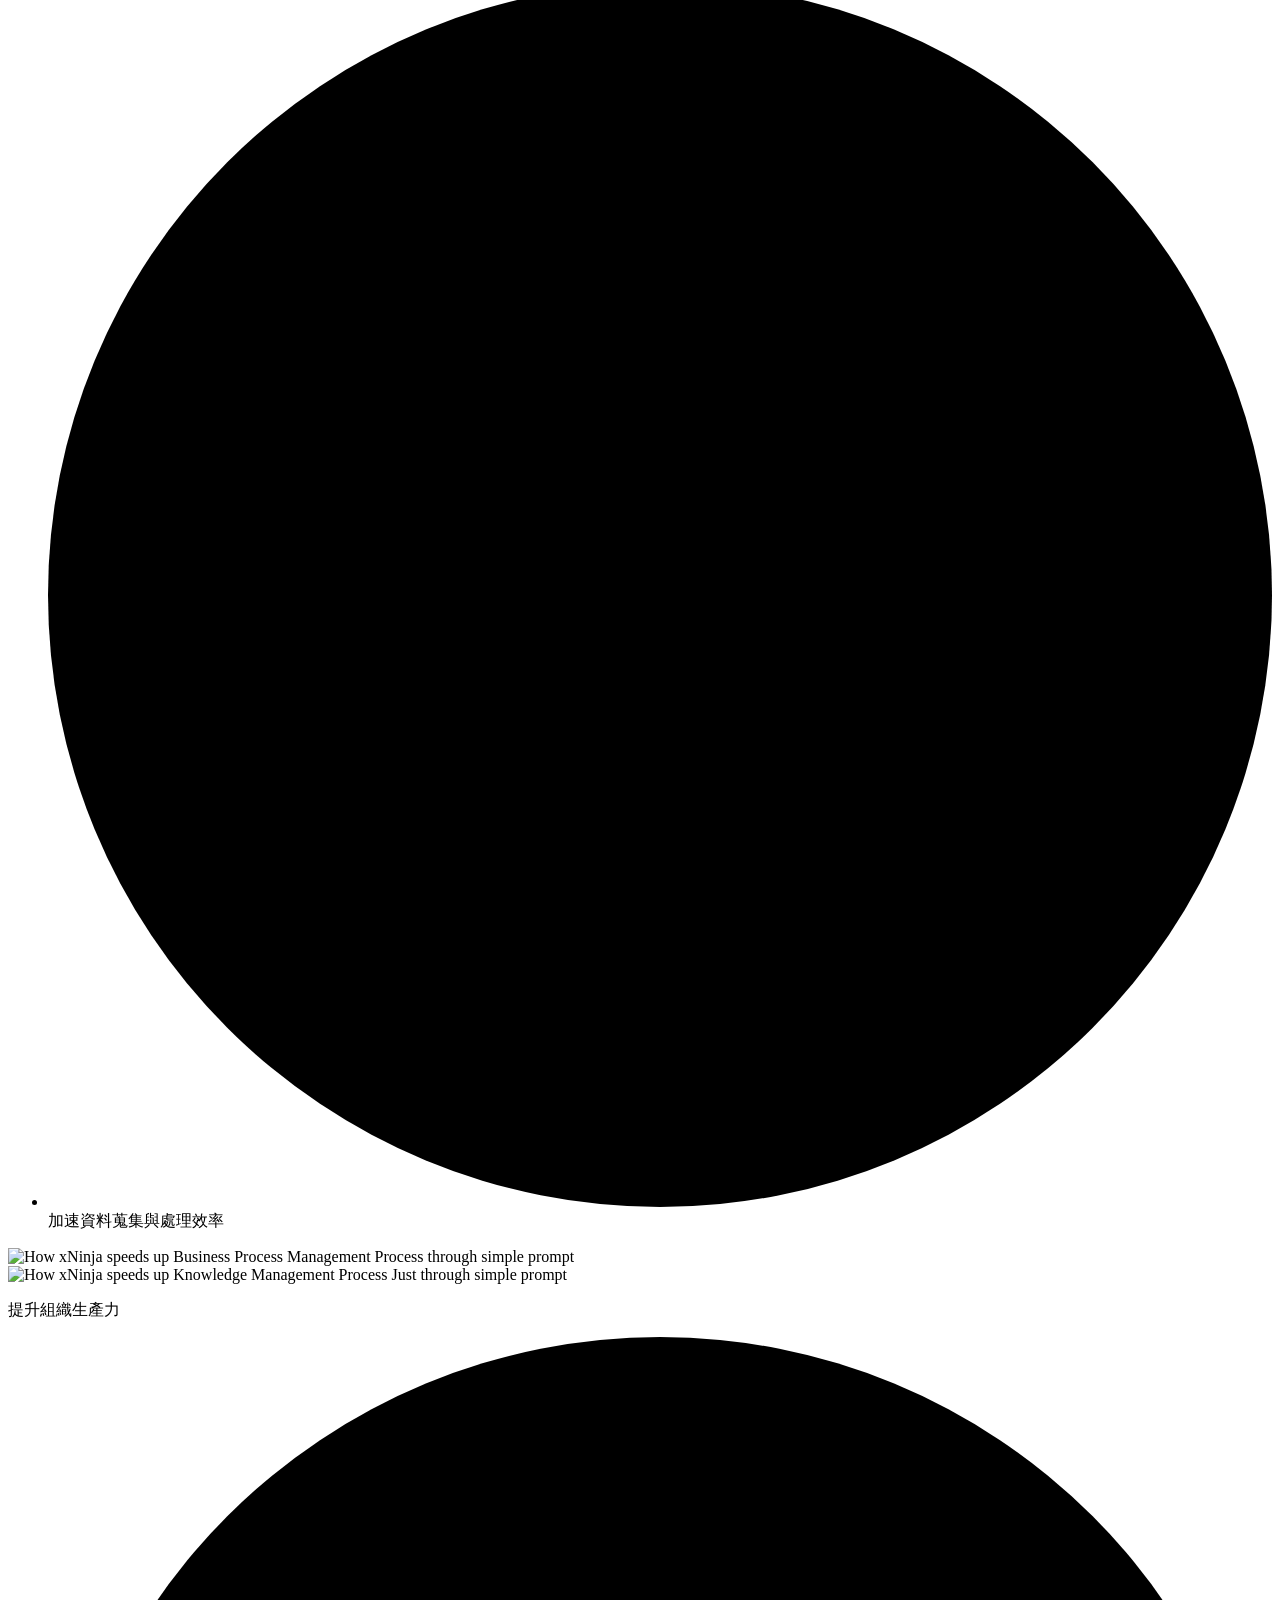
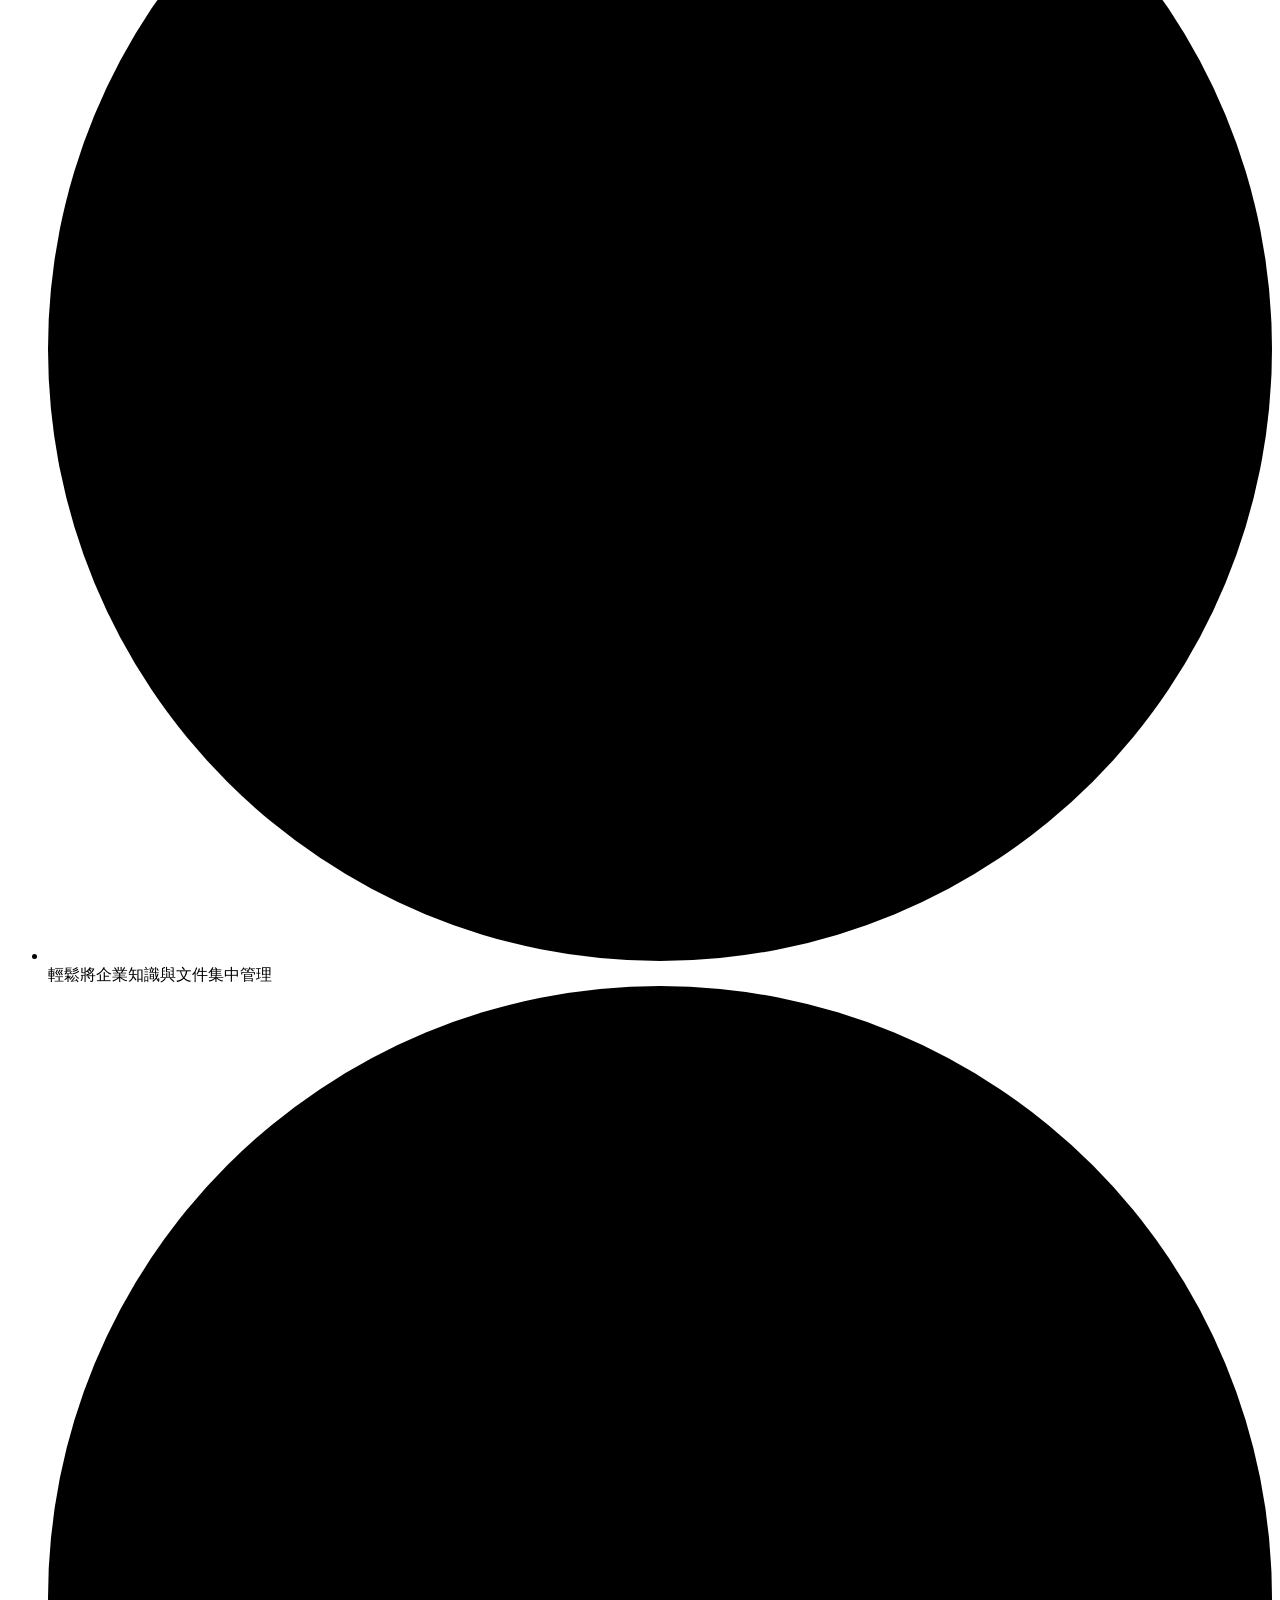
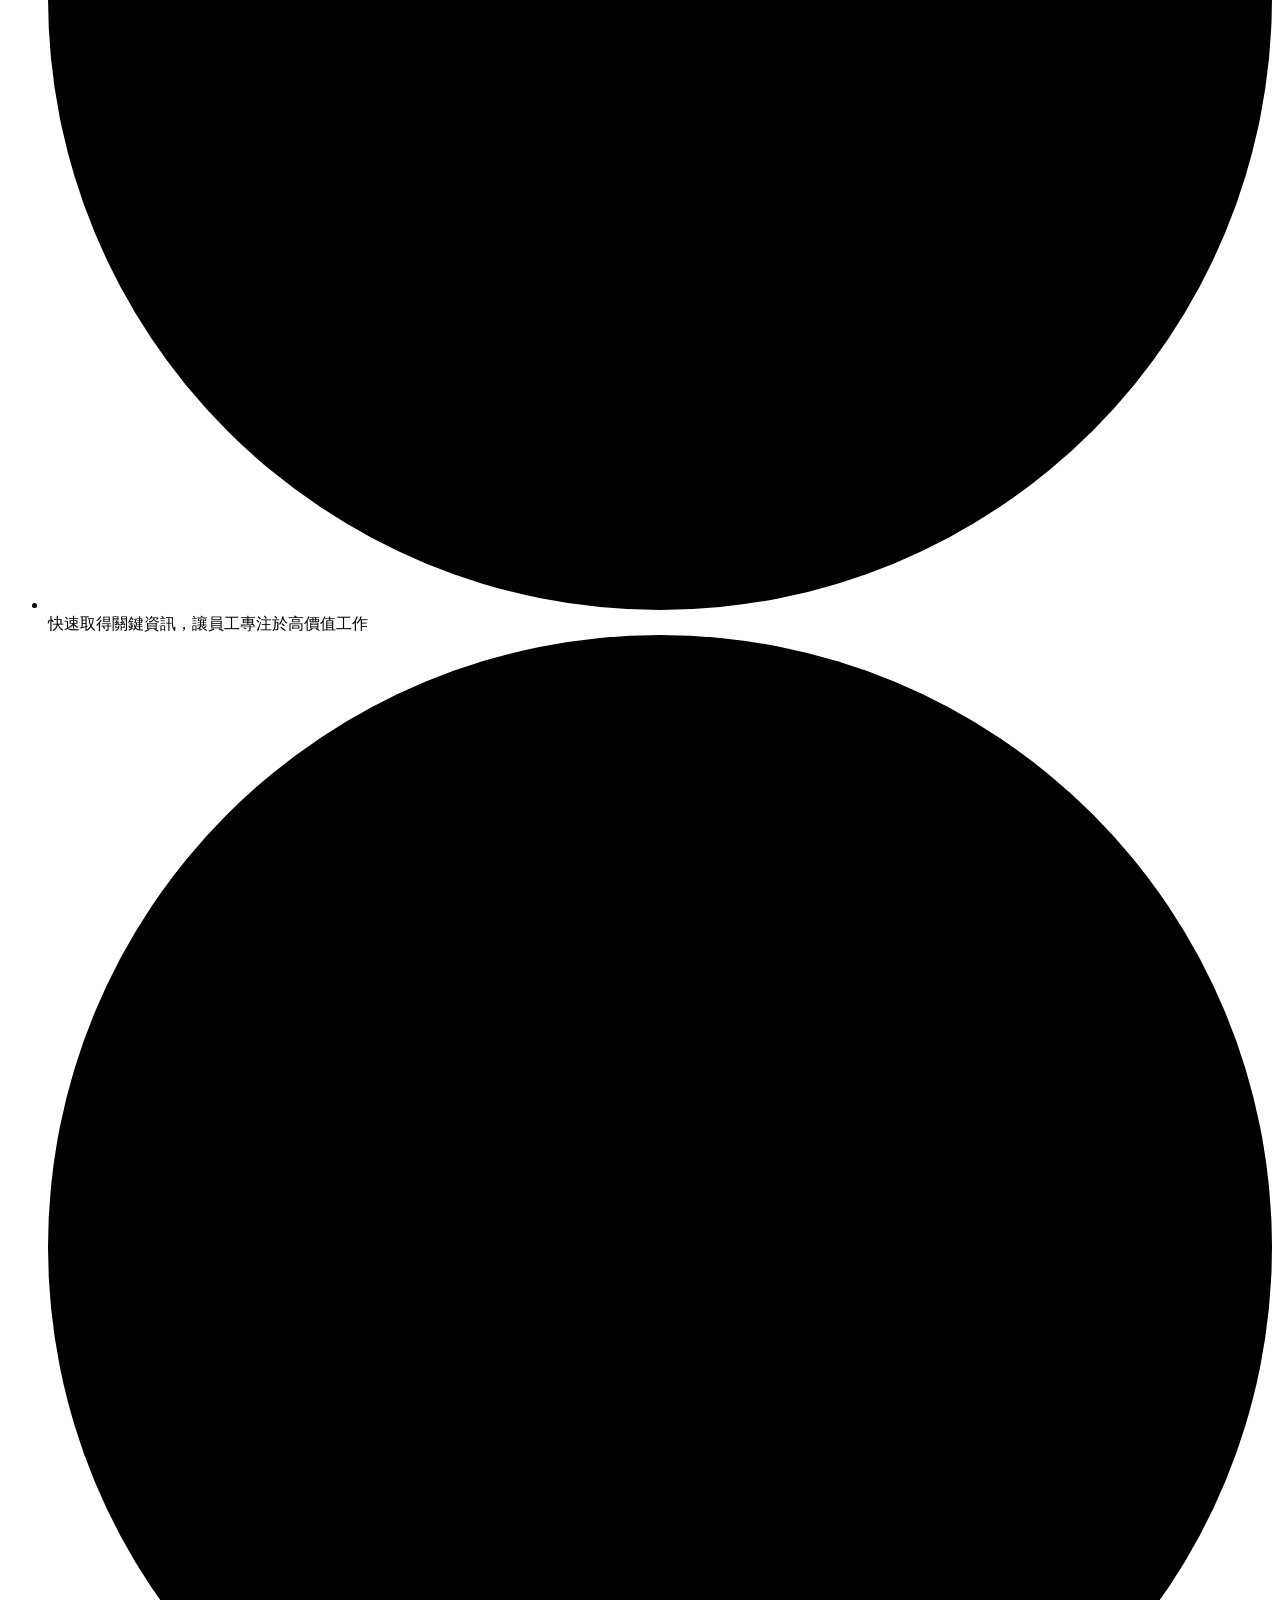
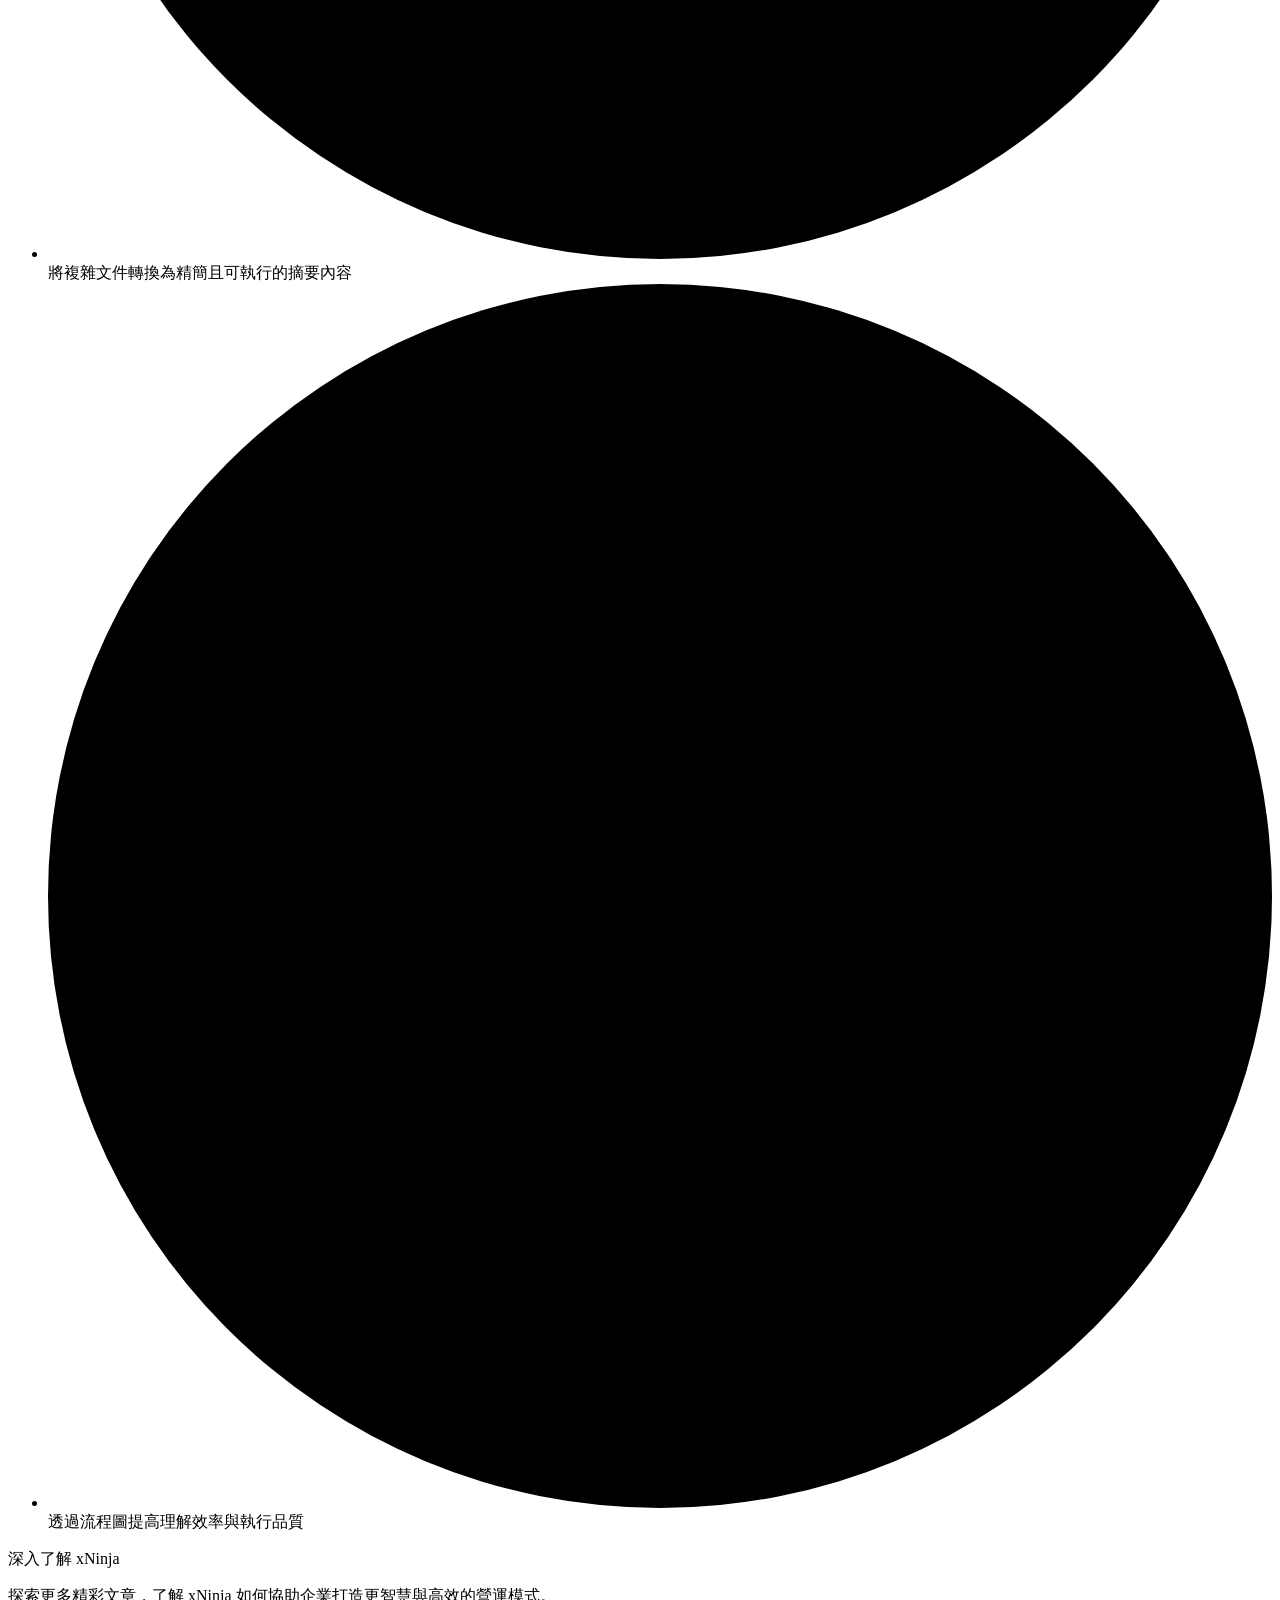
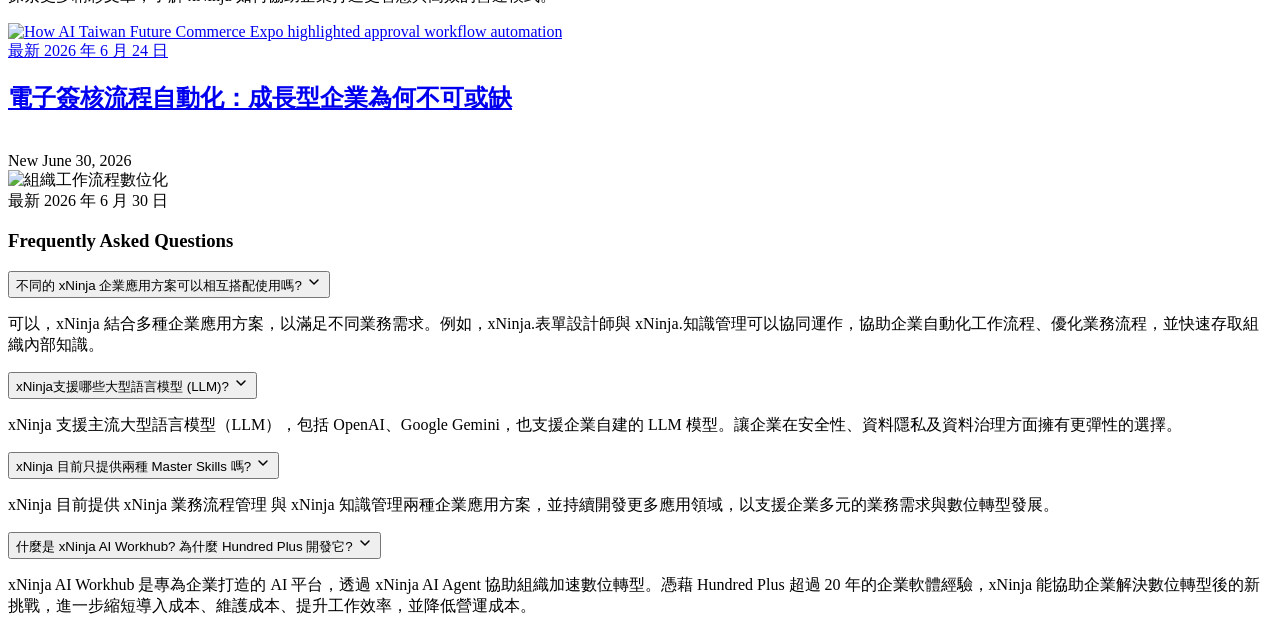
==== commit 9a2d0987: "details" ====
--- a/home/index.html
+++ b/home/index.html
@@ -31,10 +31,10 @@
         <div class="vertical__grid">
           <div class="hero__intro">
             <h1 class="hero__title">
-             應你所需, 如影隨形
+             應你所需， 如影隨形
             </h1>
             <p class="section__subtitle paragraph__center">
-              <b>xNinja 是一款企業級 AI Agent 平台，</b> 結合多項核心能力（Master Skills）， <b>包括： 企業流程管理(Business Process Management)、AI OCR 光學字元辨識功能(Optical Character Recognition)、知識管理(Knowledge Management) </b>,
+              <b>xNinja 是一款企業級 AI Agent 平台，</b> 結合多項核心能力（Master Skills）， <b>包括： 企業流程管理(Business Process Management)、AI OCR 光學字元辨識功能(Optical Character Recognition)、知識管理(Knowledge Management)、 </b>
               <br> 以及更多持續擴充的智慧應用能力。
             </p>
             <p class="quote paragraph__center">
@@ -347,7 +347,7 @@
                     <path d="M5.8 10.3l2.7 2.7 5.7-6" />
                   </svg>
                   <span
-                    >快速取得關鍵資訊，讓員工專注於高價值工作.</span
+                    >快速取得關鍵資訊，讓員工專注於高價值工作</span
                   >
                 </li>
                 <li class="challenge__item text-body">
@@ -444,7 +444,7 @@
       <span class="tech-item__arrow"><svg width="16" height="16" viewBox="0 0 16 16" fill="none"><path d="M4 6l4 4 4-4" stroke="currentColor" stroke-width="1.5" stroke-linecap="round" stroke-linejoin="round"/></svg></span>
     </button>
     <div class="tech-item__detail">
-      <p>可以，xNinja結合多種企業應用方案，以滿足不同業務需求。例如，xNinja.表單設計師與xNinja.知識管理可以協同運作，協助企業自動化工作流程、優化業務流程，並快速存取組織內部知識。</p>
+      <p>可以，xNinja 結合多種企業應用方案，以滿足不同業務需求。例如，xNinja.表單設計師與  xNinja.知識管理可以協同運作，協助企業自動化工作流程、優化業務流程，並快速存取組織內部知識。</p>
     </div>
   </div>
 
@@ -454,7 +454,7 @@
       <span class="tech-item__arrow"><svg width="16" height="16" viewBox="0 0 16 16" fill="none"><path d="M4 6l4 4 4-4" stroke="currentColor" stroke-width="1.5" stroke-linecap="round" stroke-linejoin="round"/></svg></span>
     </button>
     <div class="tech-item__detail">
-      <p>xNinja 支援主流大型語言模型（LLM），包括 OpenAI、Google Gemini，也支援企業自建的LLM模型。讓企業在安全性、資料隱私及資料治理方面擁有更彈性的選擇。</p>
+      <p>xNinja 支援主流大型語言模型（LLM），包括 OpenAI、Google Gemini，也支援企業自建的 LLM 模型。讓企業在安全性、資料隱私及資料治理方面擁有更彈性的選擇。</p>
     </div>
   </div>
 
@@ -474,7 +474,7 @@
       <span class="tech-item__arrow"><svg width="16" height="16" viewBox="0 0 16 16" fill="none"><path d="M4 6l4 4 4-4" stroke="currentColor" stroke-width="1.5" stroke-linecap="round" stroke-linejoin="round"/></svg></span>
     </button>
     <div class="tech-item__detail">
-      <p>xNinja AI Workhub 是專為企業打造的 AI平台，透過 xNinja AI Agent協助組織加速數位轉型。憑藉 Hundred Plus 超過 20 年的企業軟體經驗，xNinja能協助企業解決數位轉型後的新挑戰，進一步縮短導入成本、維護成本、提升工作效率，並降低營運成本。</p>
+      <p>xNinja AI Workhub 是專為企業打造的 AI 平台，透過 xNinja AI Agent 協助組織加速數位轉型。憑藉 Hundred Plus 超過 20 年的企業軟體經驗，xNinja 能協助企業解決數位轉型後的新挑戰，進一步縮短導入成本、維護成本、提升工作效率，並降低營運成本。</p>
     </div>
   </div>
   </div>
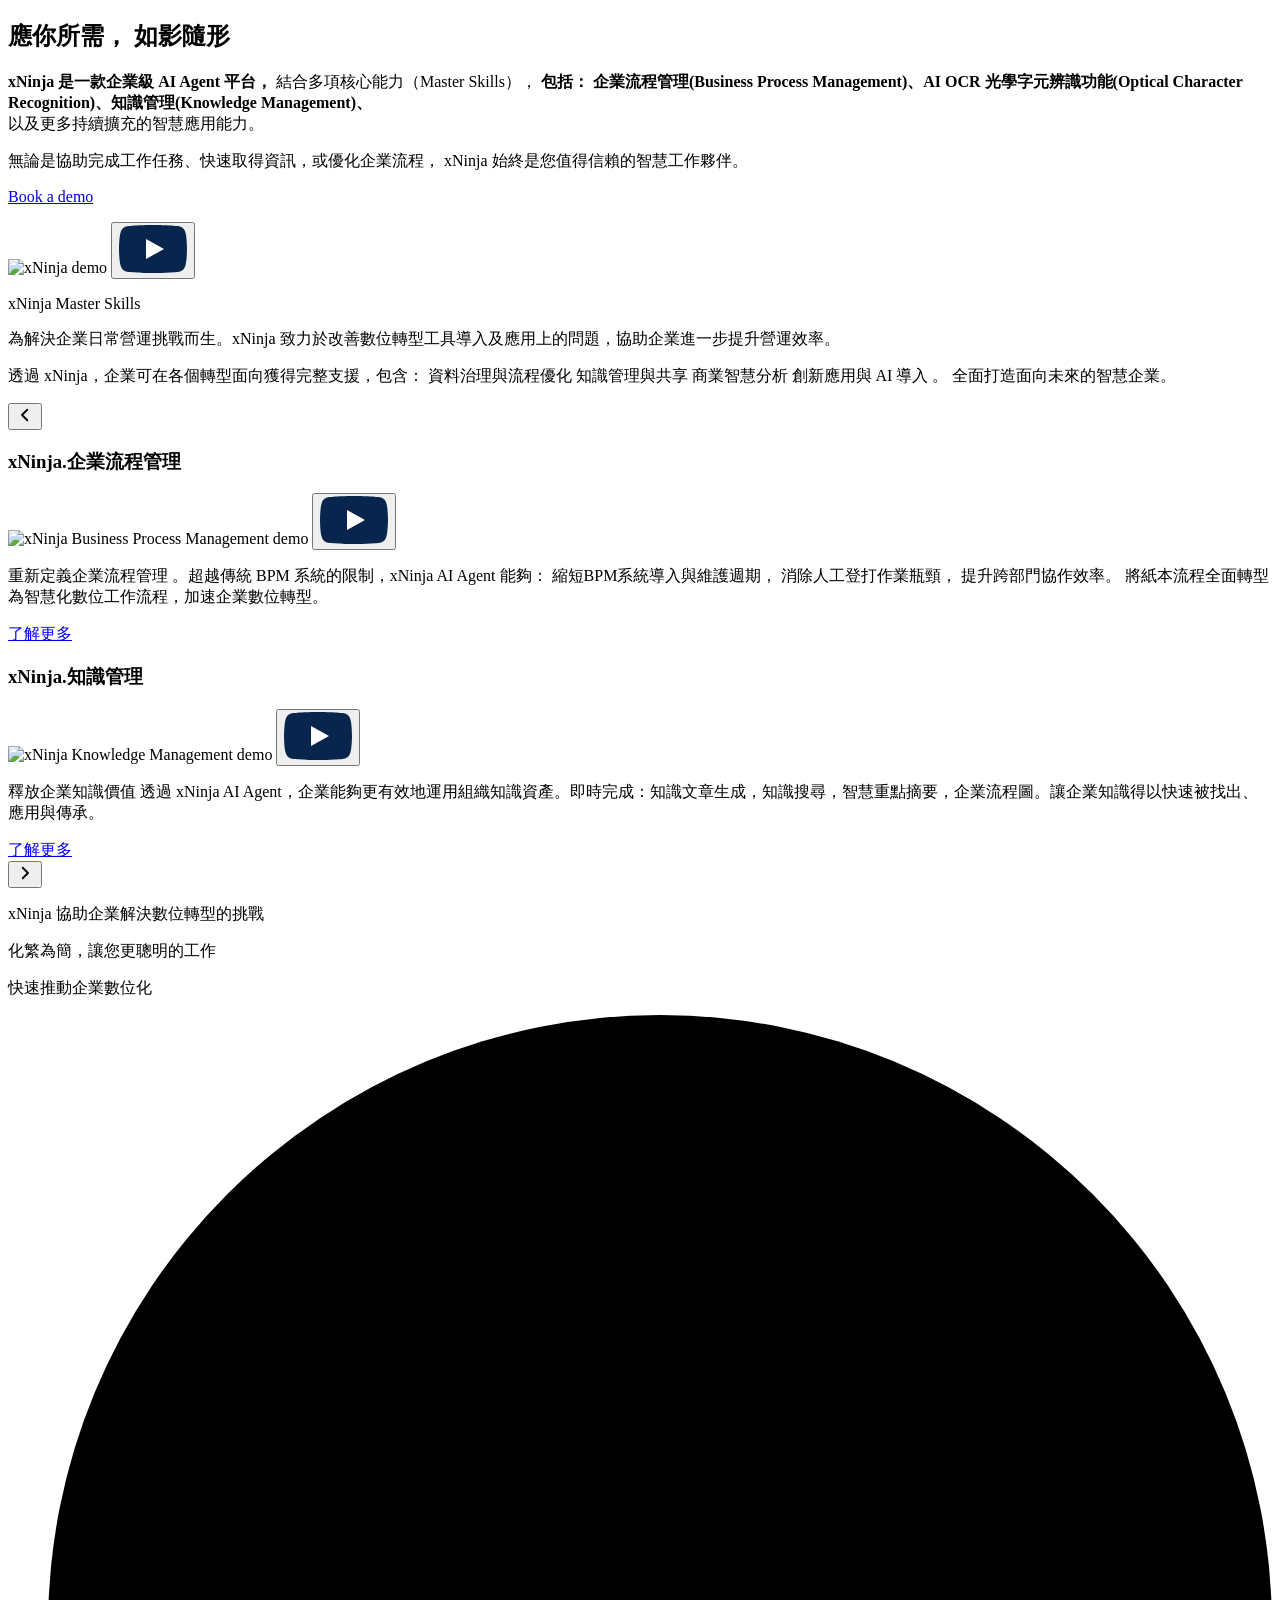
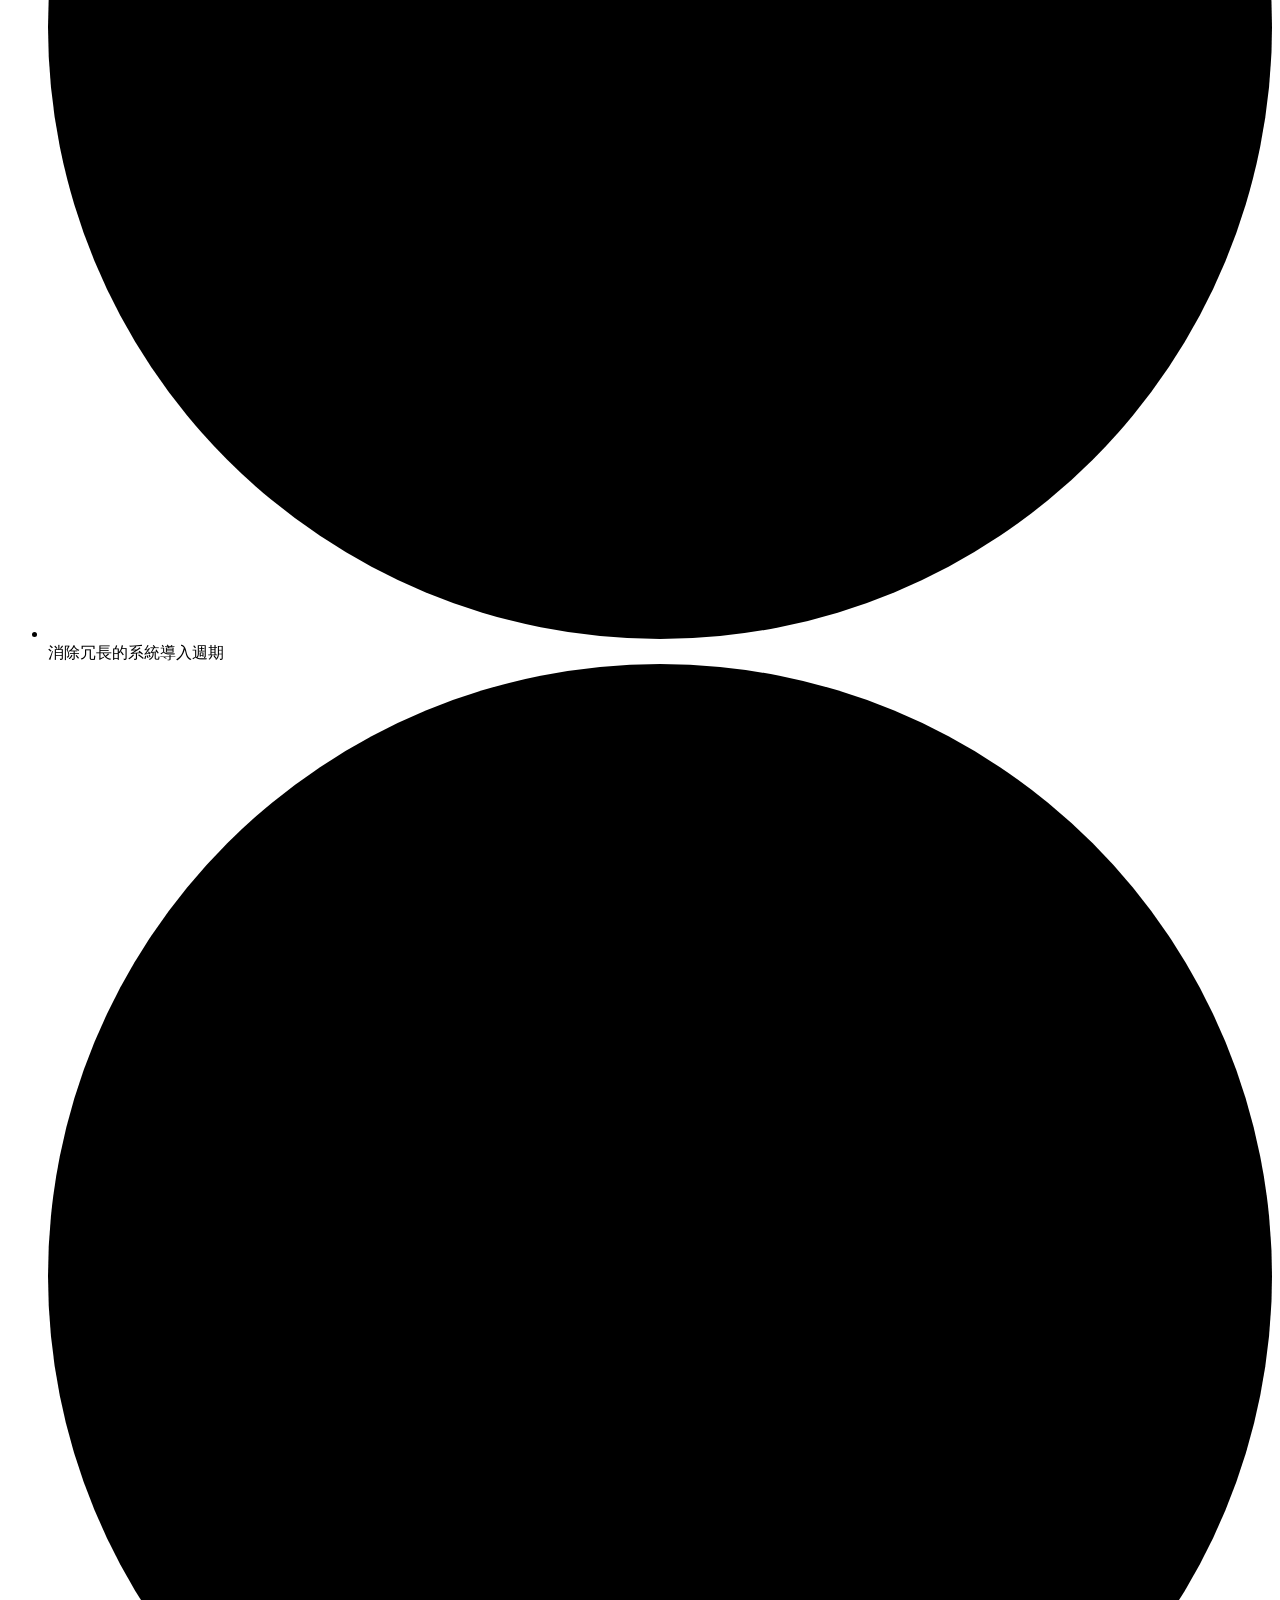
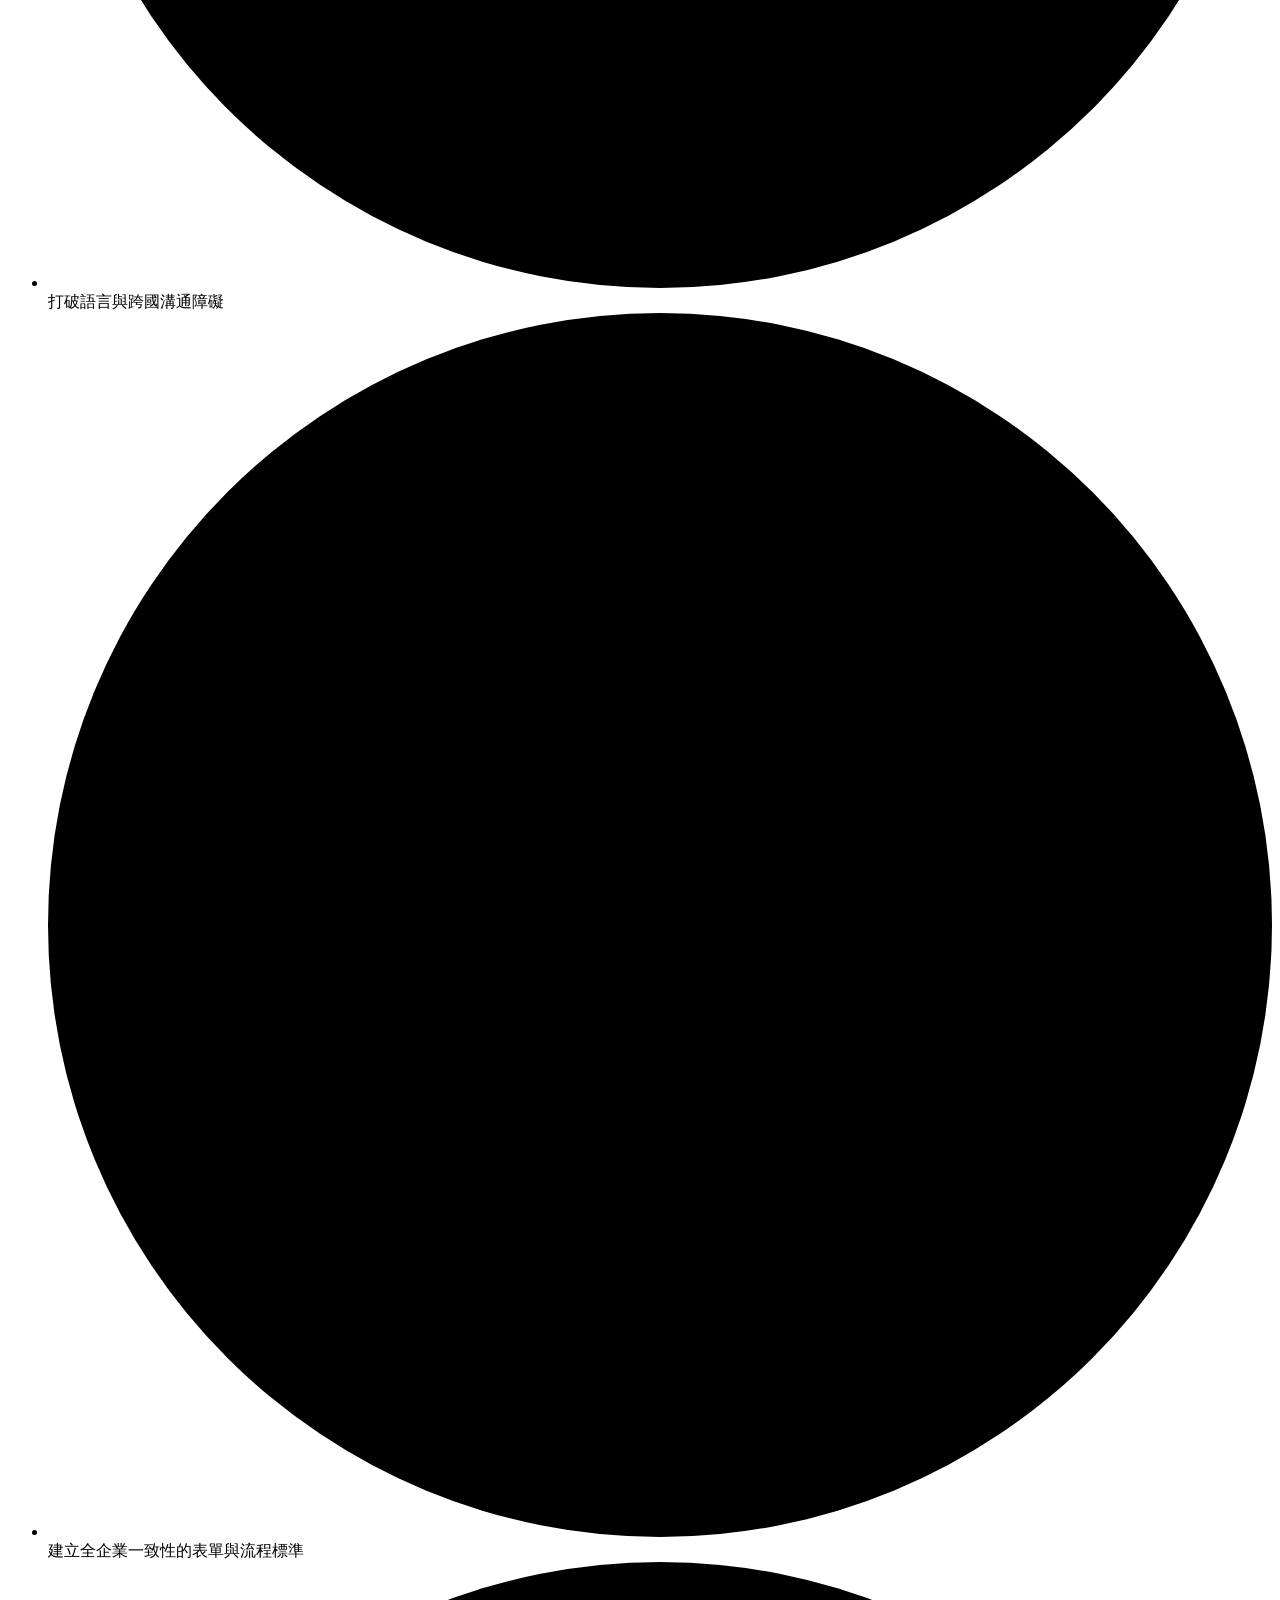
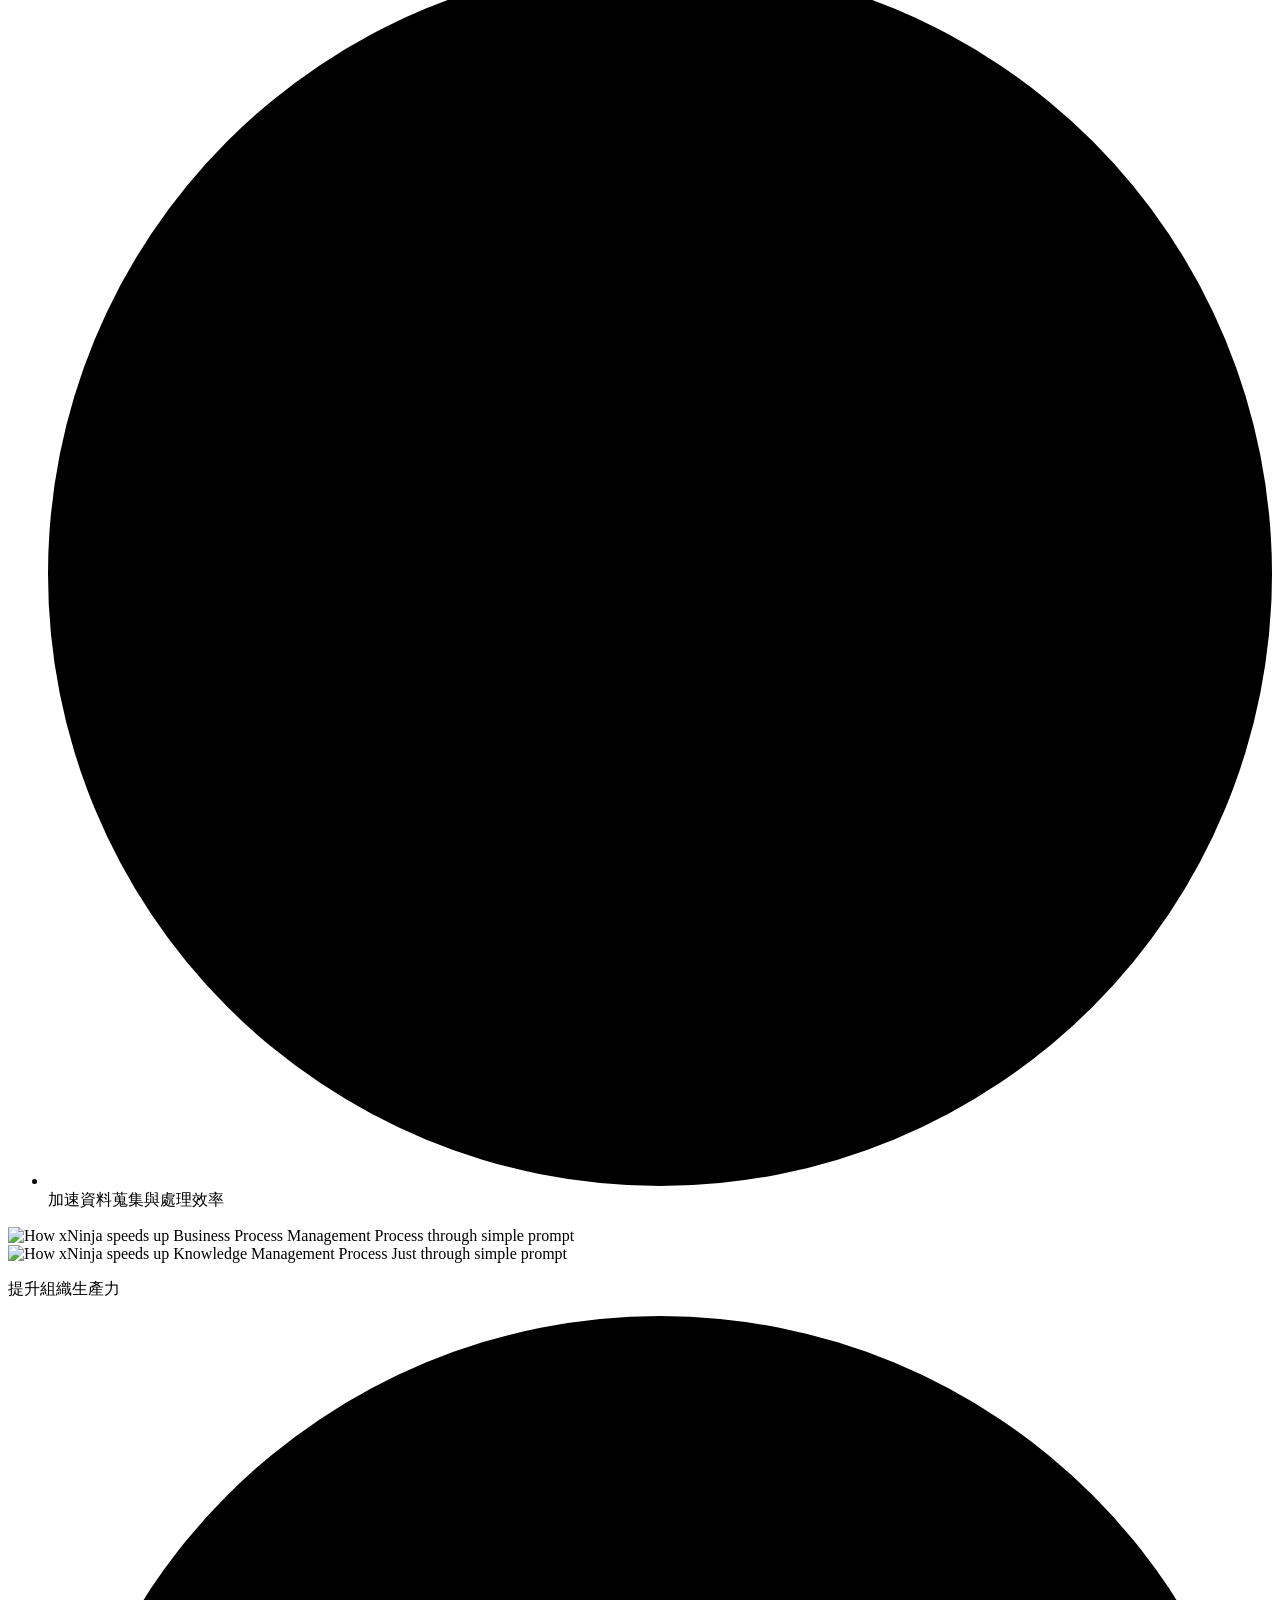
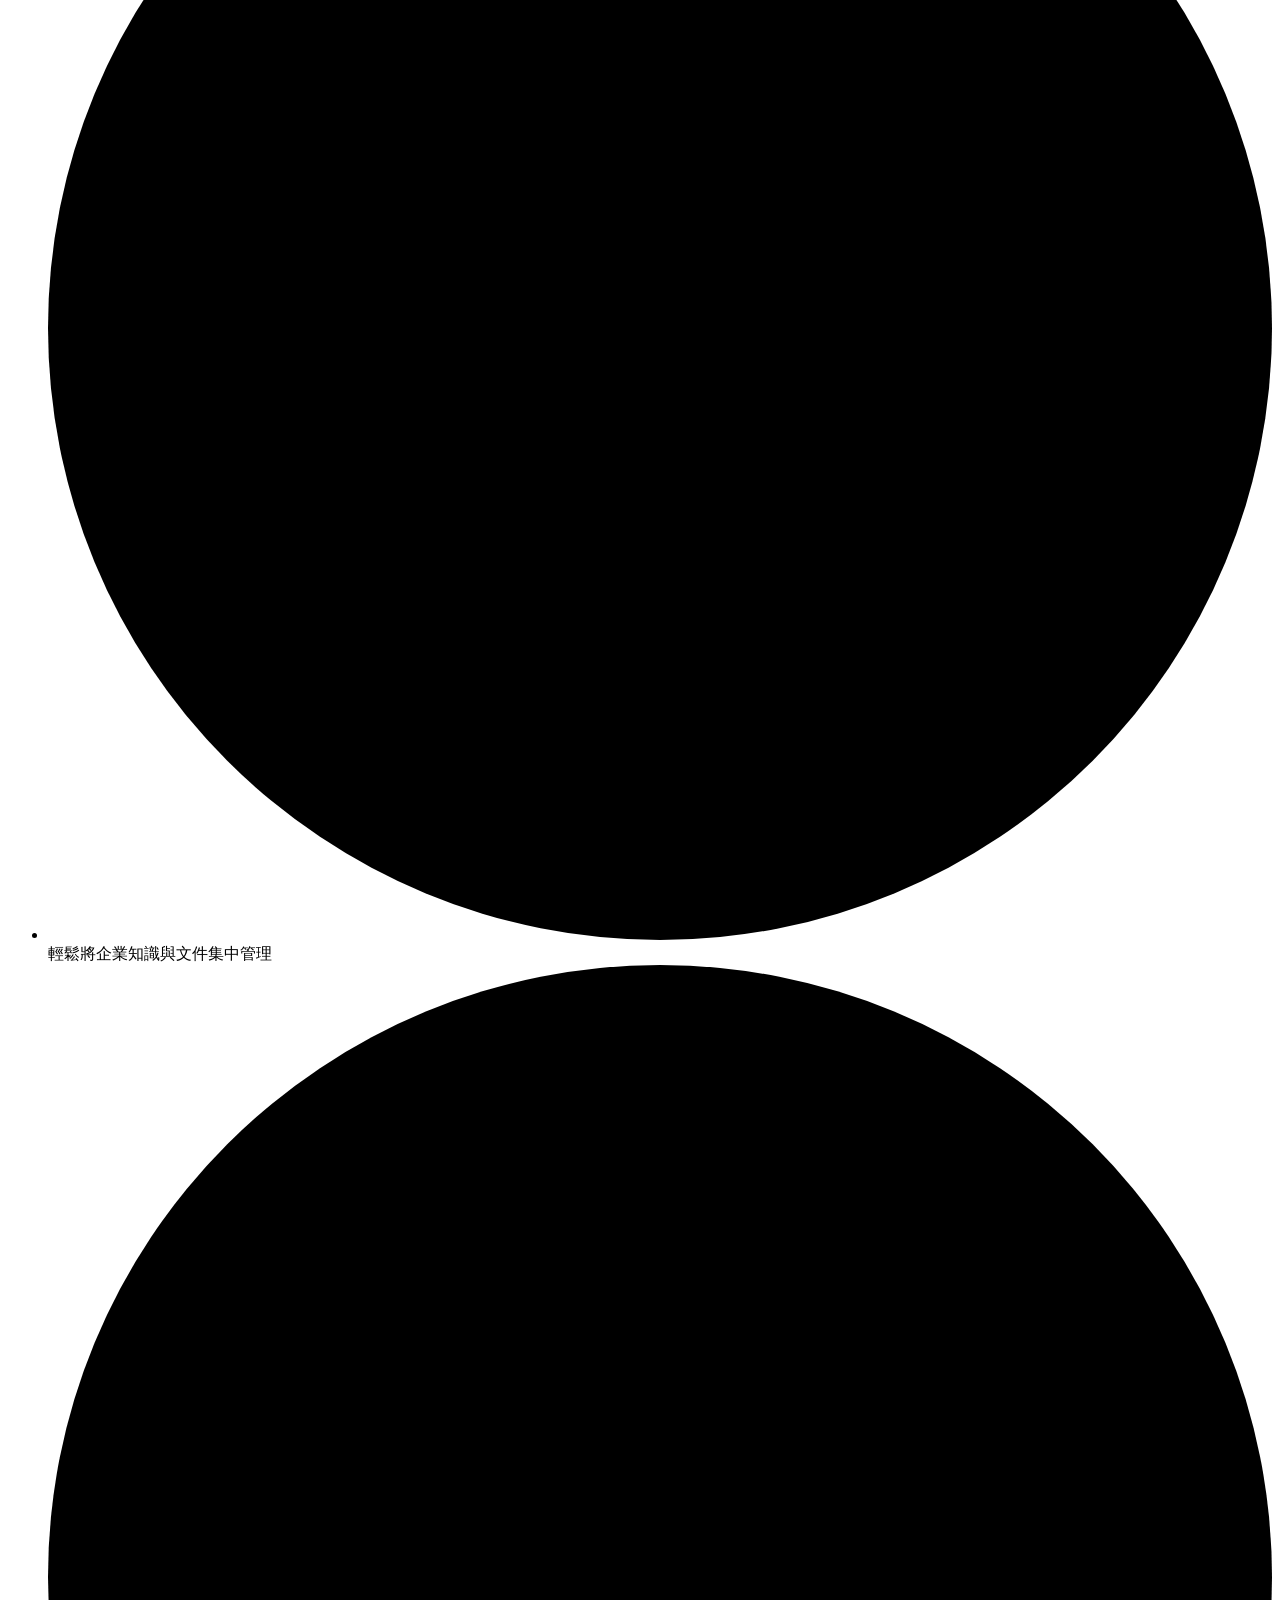
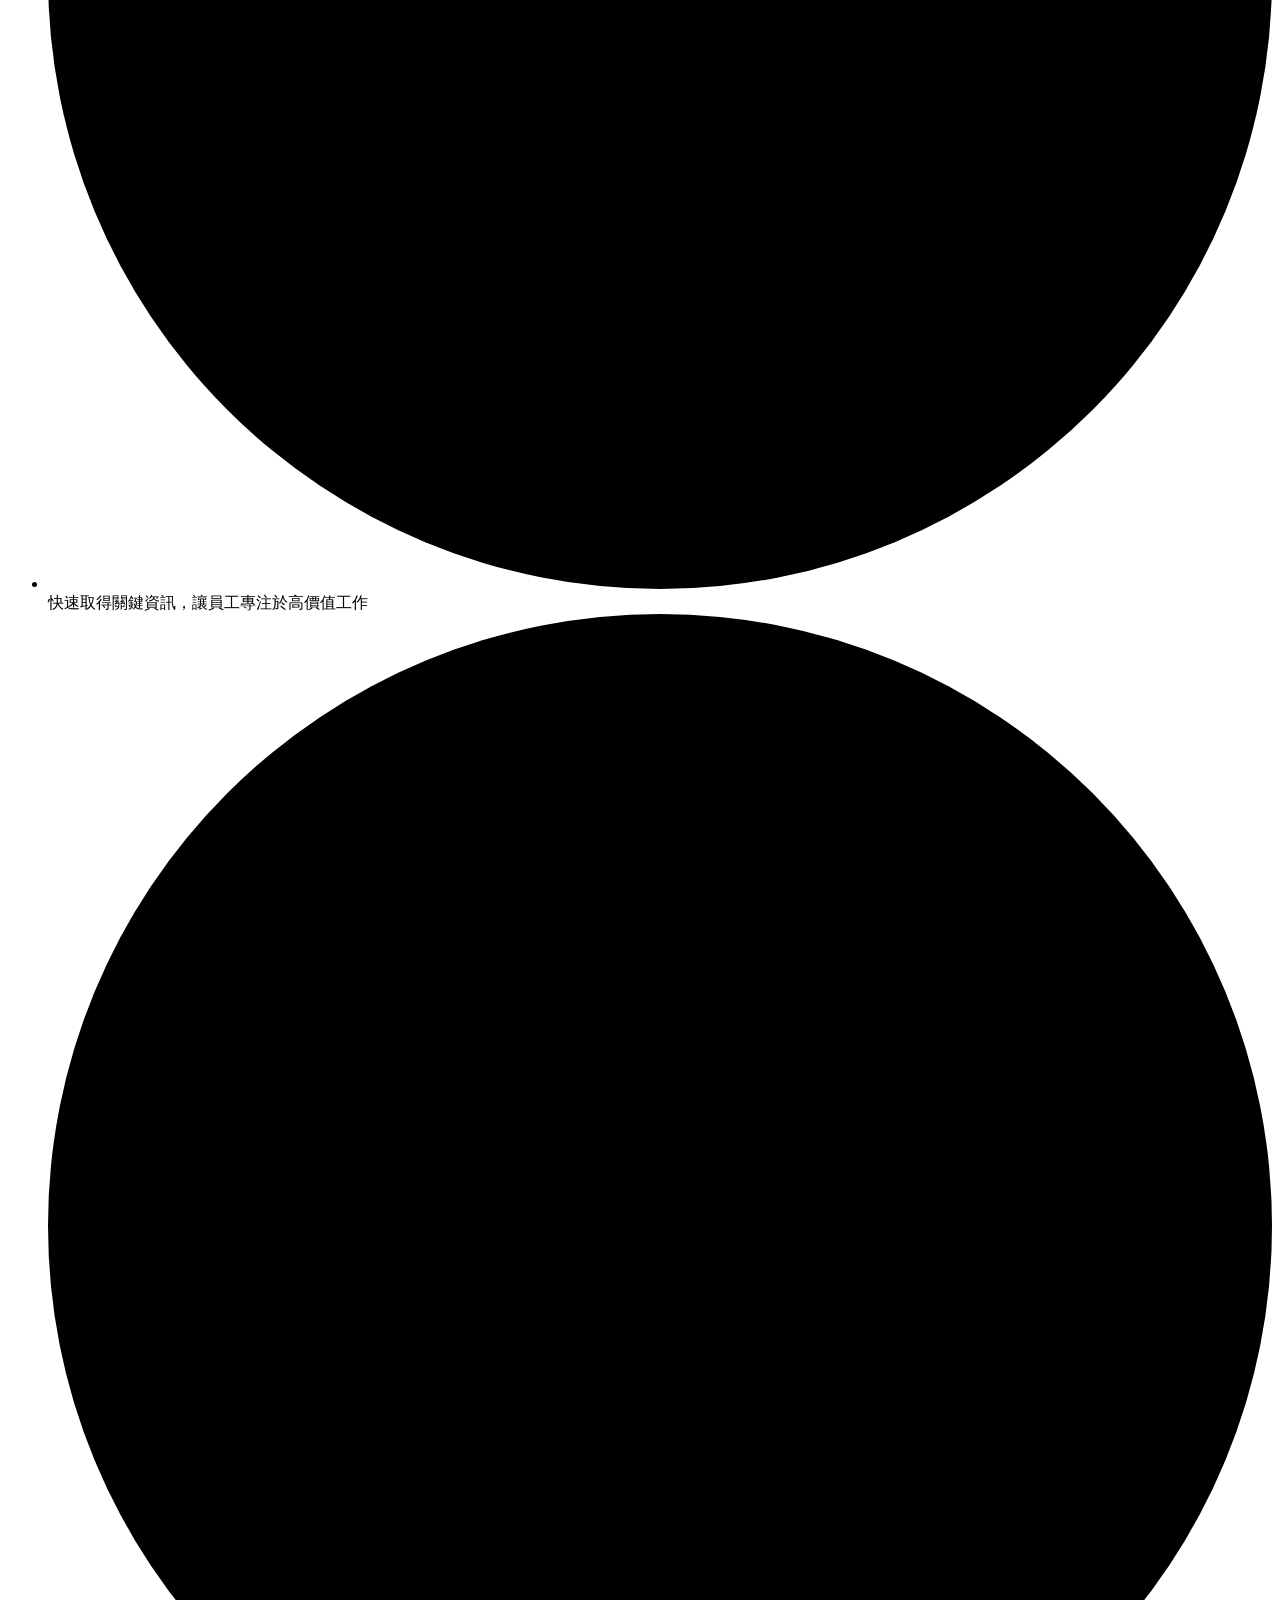
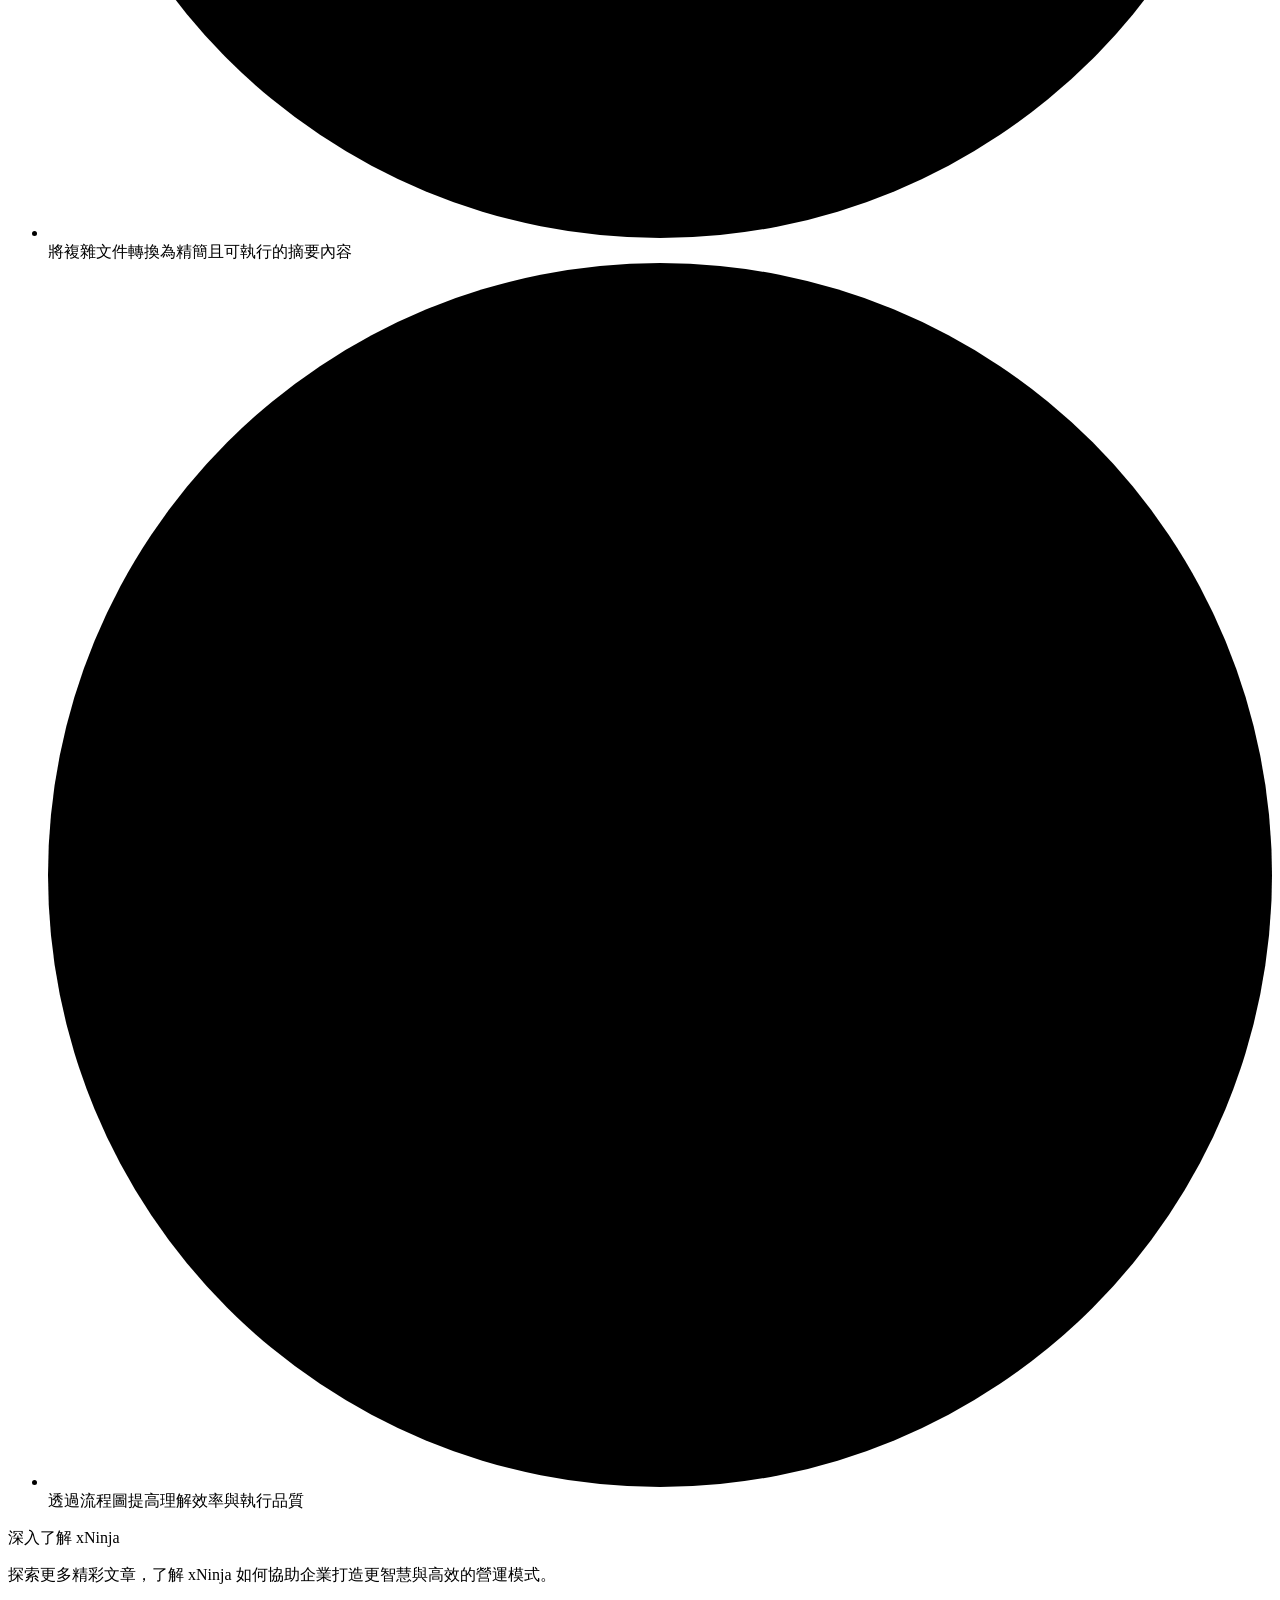
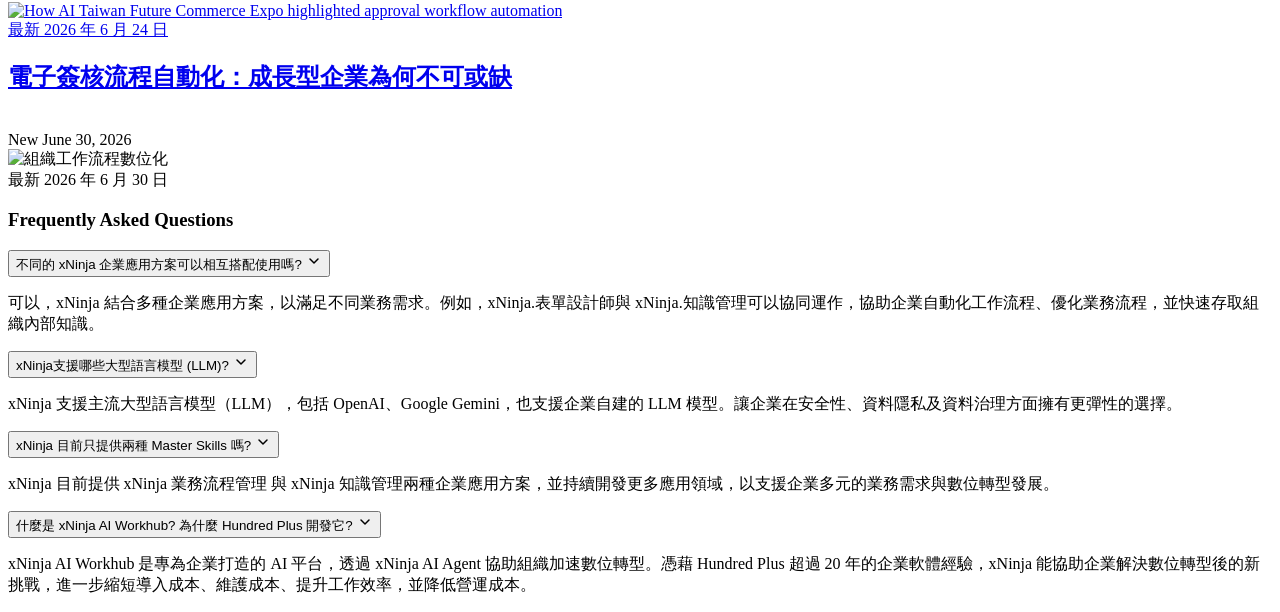
==== commit 4a70f717: "test" ====
--- a/home/index.html
+++ b/home/index.html
@@ -80,53 +80,7 @@
               透過 xNinja，企業可在各個轉型面向獲得完整支援，包含： 資料治理與流程優化 知識管理與共享 商業智慧分析 創新應用與 AI 導入 。 全面打造面向未來的智慧企業。
             </p>
           </div>
-        <div class="skills__steps" aria-label="xNinja Master Skills">
-          <!-- BPM — form icon -->
-          <button
-            class="skills__step skills__step--active"
-            type="button"
-            data-skill-key="skills.bpm.video"
-            aria-label="xNinja.Business Process Management"
-          >
-            <svg
-              viewBox="0 0 24 24"
-              fill="none"
-              stroke="currentColor"
-              stroke-width="1.8"
-              stroke-linecap="round"
-              stroke-linejoin="round"
-              aria-hidden="true"
-            >
-              <rect x="5" y="3" width="14" height="18" rx="2" />
-              <path d="M9 8h6M9 12h6M9 16h4" />
-            </svg>
-          </button>
-
-          <span class="skills__step-line" aria-hidden="true"></span>
-
-          <!-- KM — book icon -->
-          <button
-            class="skills__step"
-            type="button"
-            data-skill-key="skills.km.video"
-            aria-label="xNinja.Knowledge Management"
-          >
-            <svg
-              viewBox="0 0 24 24"
-              fill="none"
-              stroke="currentColor"
-              stroke-width="1.8"
-              stroke-linecap="round"
-              stroke-linejoin="round"
-              aria-hidden="true"
-            >
-              <path
-                d="M5 4.5A1.5 1.5 0 0 1 6.5 3H19v15H6.5A1.5 1.5 0 0 0 5 19.5z"
-              />
-              <path d="M5 19.5A1.5 1.5 0 0 1 6.5 18H19" />
-            </svg>
-          </button>
-        </div>
+     
 
         <div class="skills__carousel">
           <button
@@ -195,7 +149,7 @@
                 <h3 class="skill-card__title">xNinja.知識管理</h3>
                 <div class="skill-card__body">
                 <div class="skill_section__video">
-  <div class="video-facade" data-youtube-id="J8MCapx4dZc">
+  <div class="video-facade" data-youtube-id="Sycz2iRM9Os">
     <img
       src="assets/images/ytb_xNinjaKmVideoCover.webp"
       alt="xNinja Knowledge Management demo"
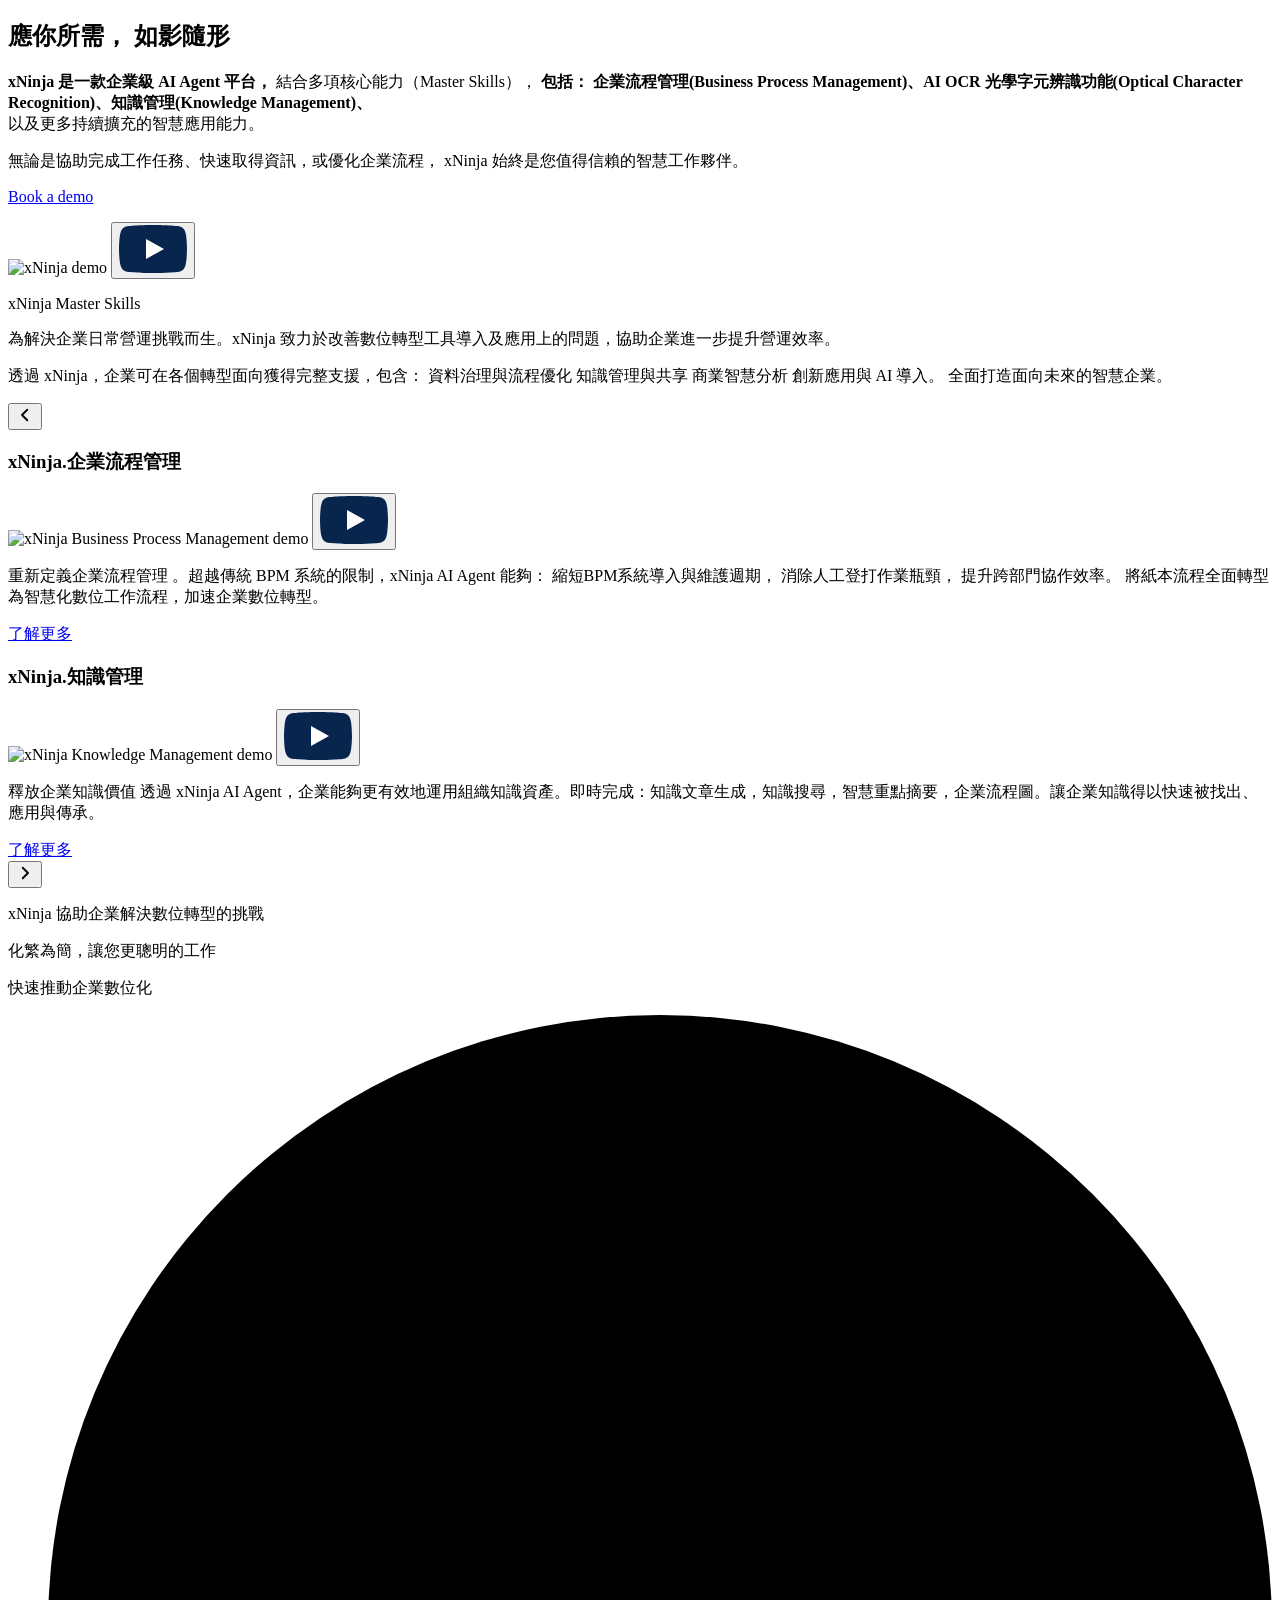
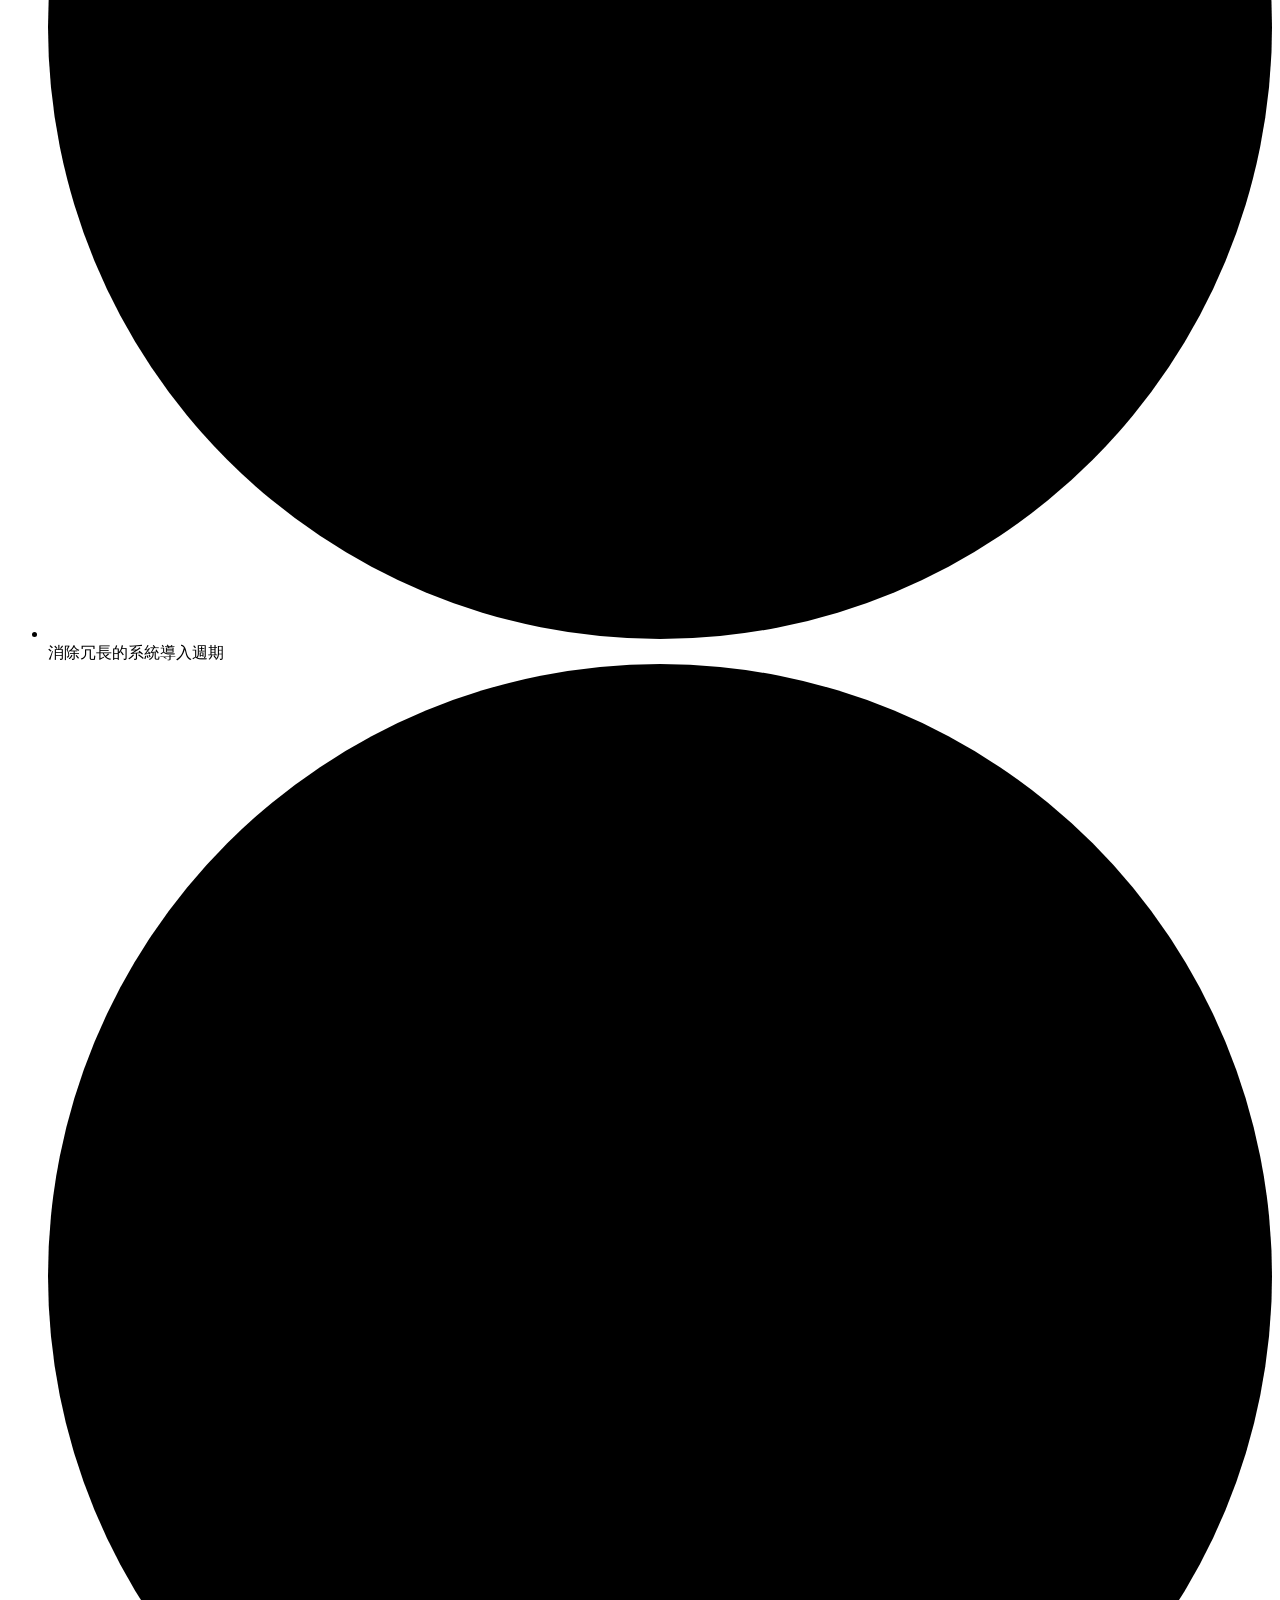
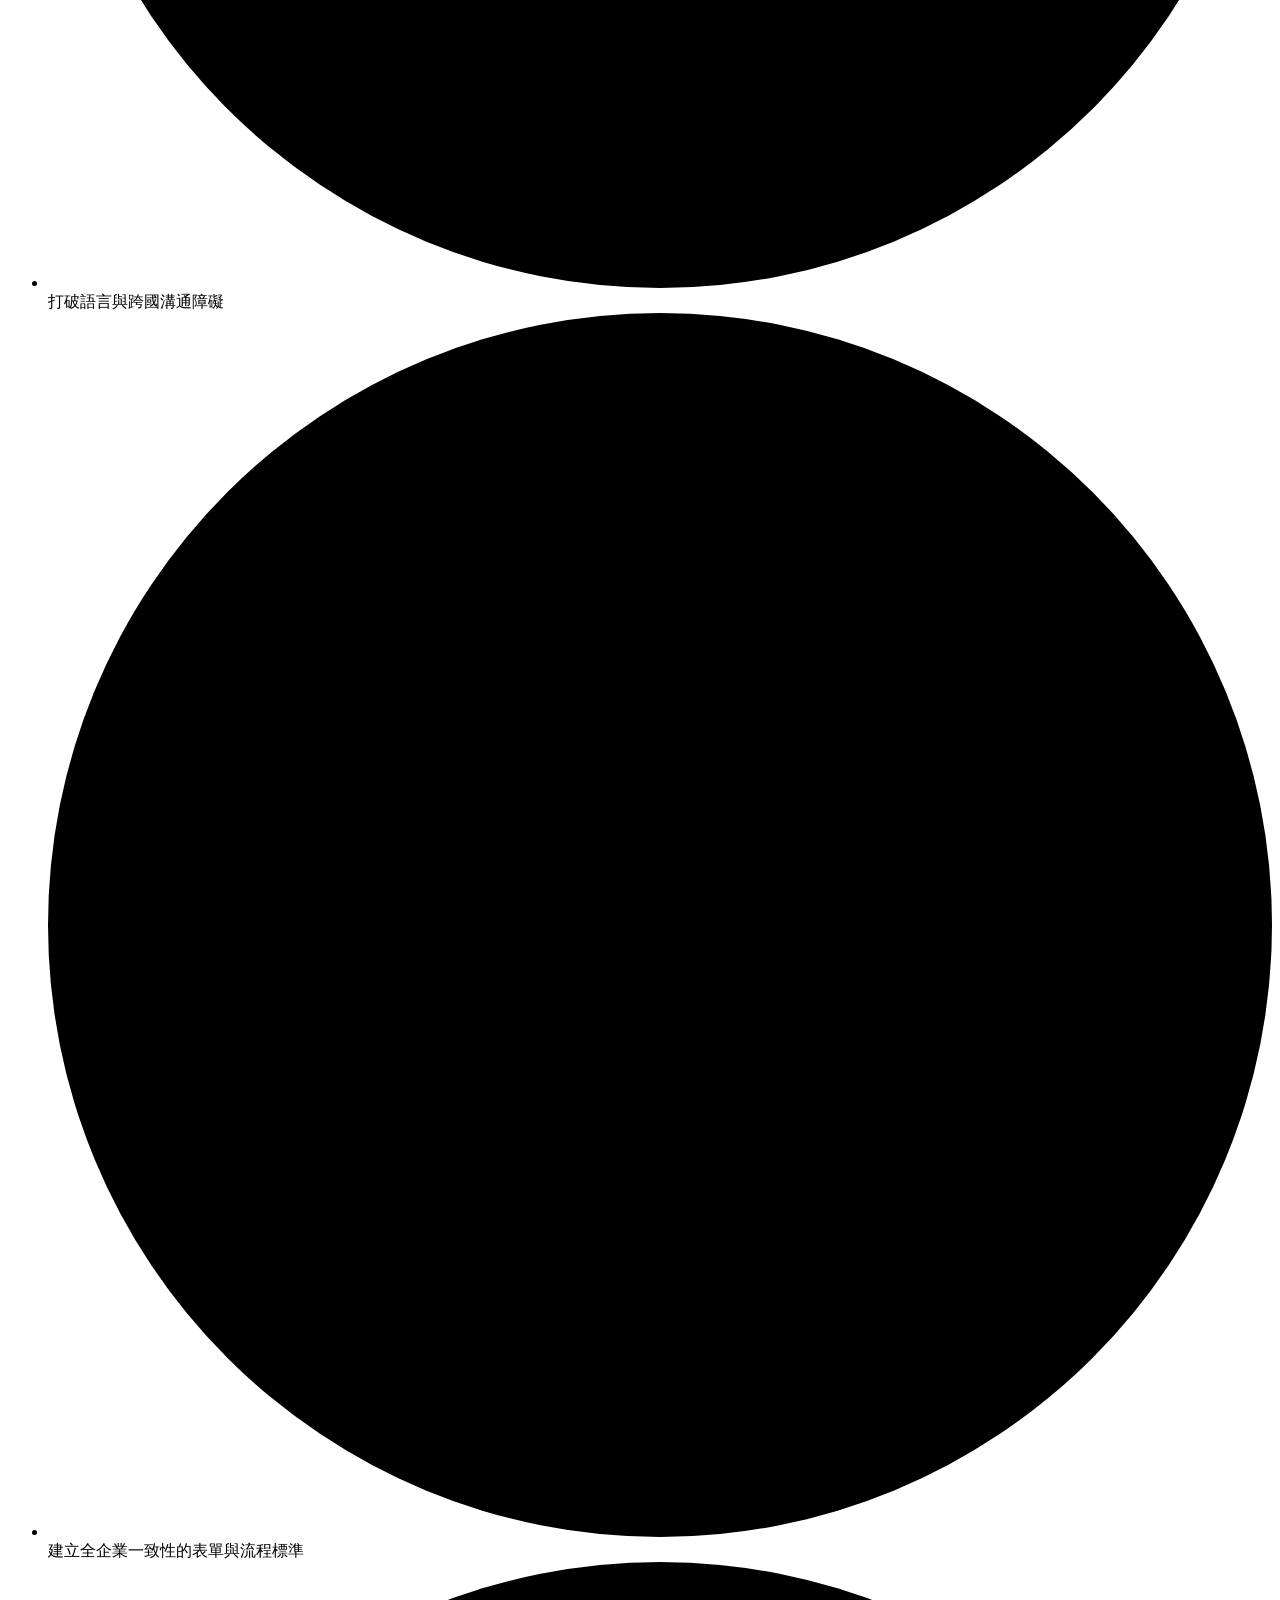
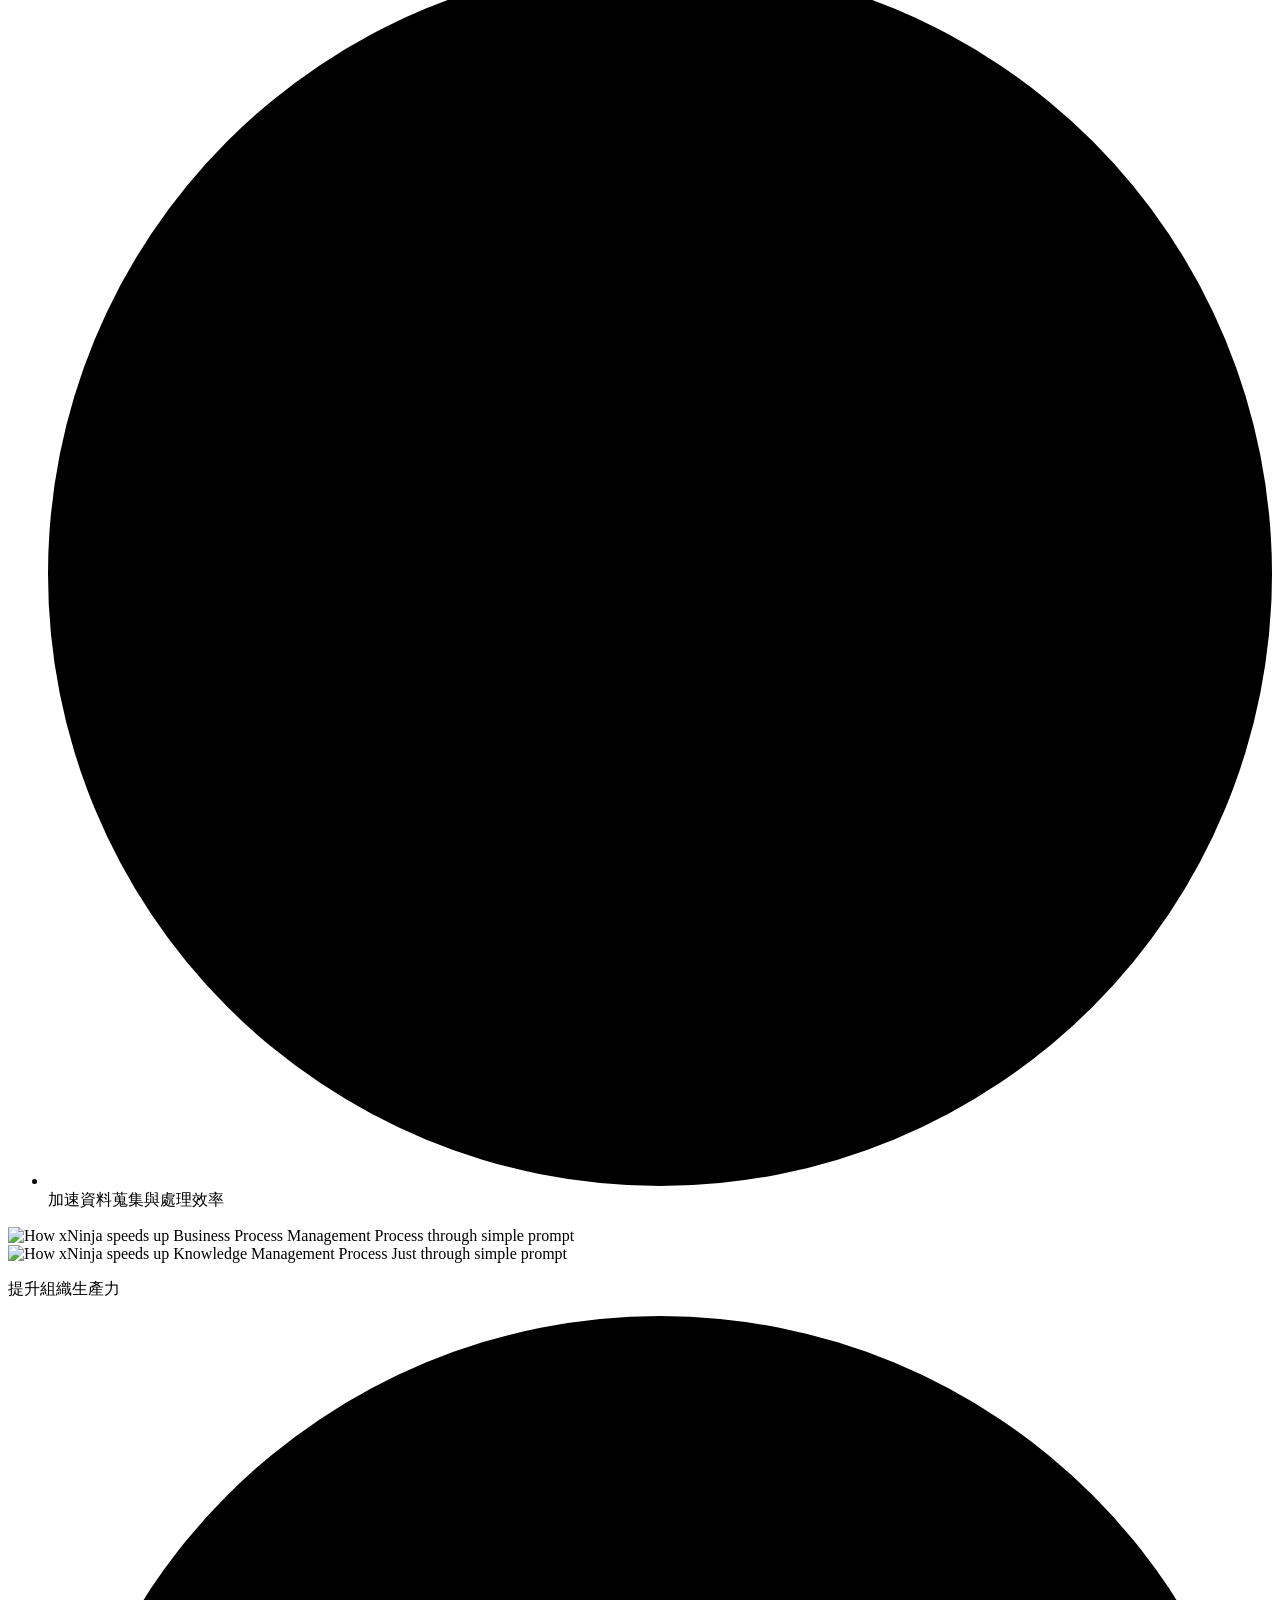
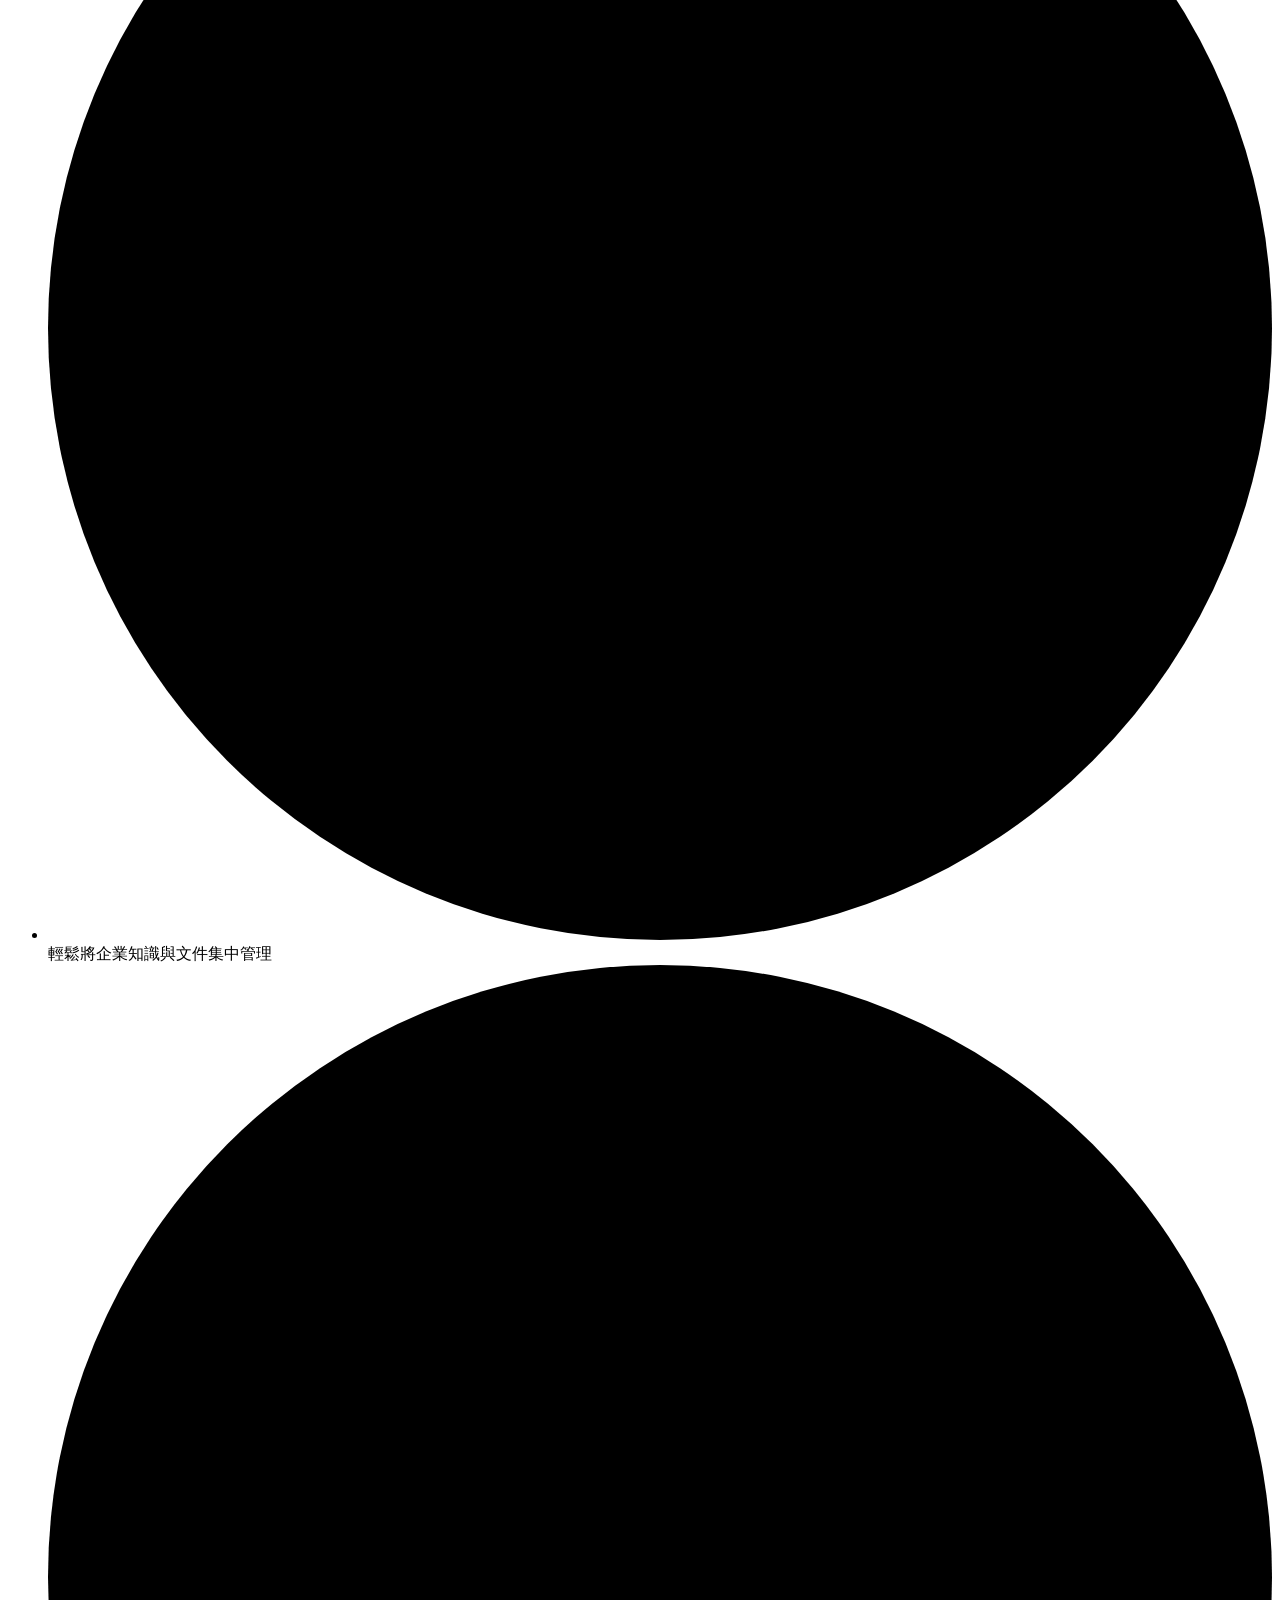
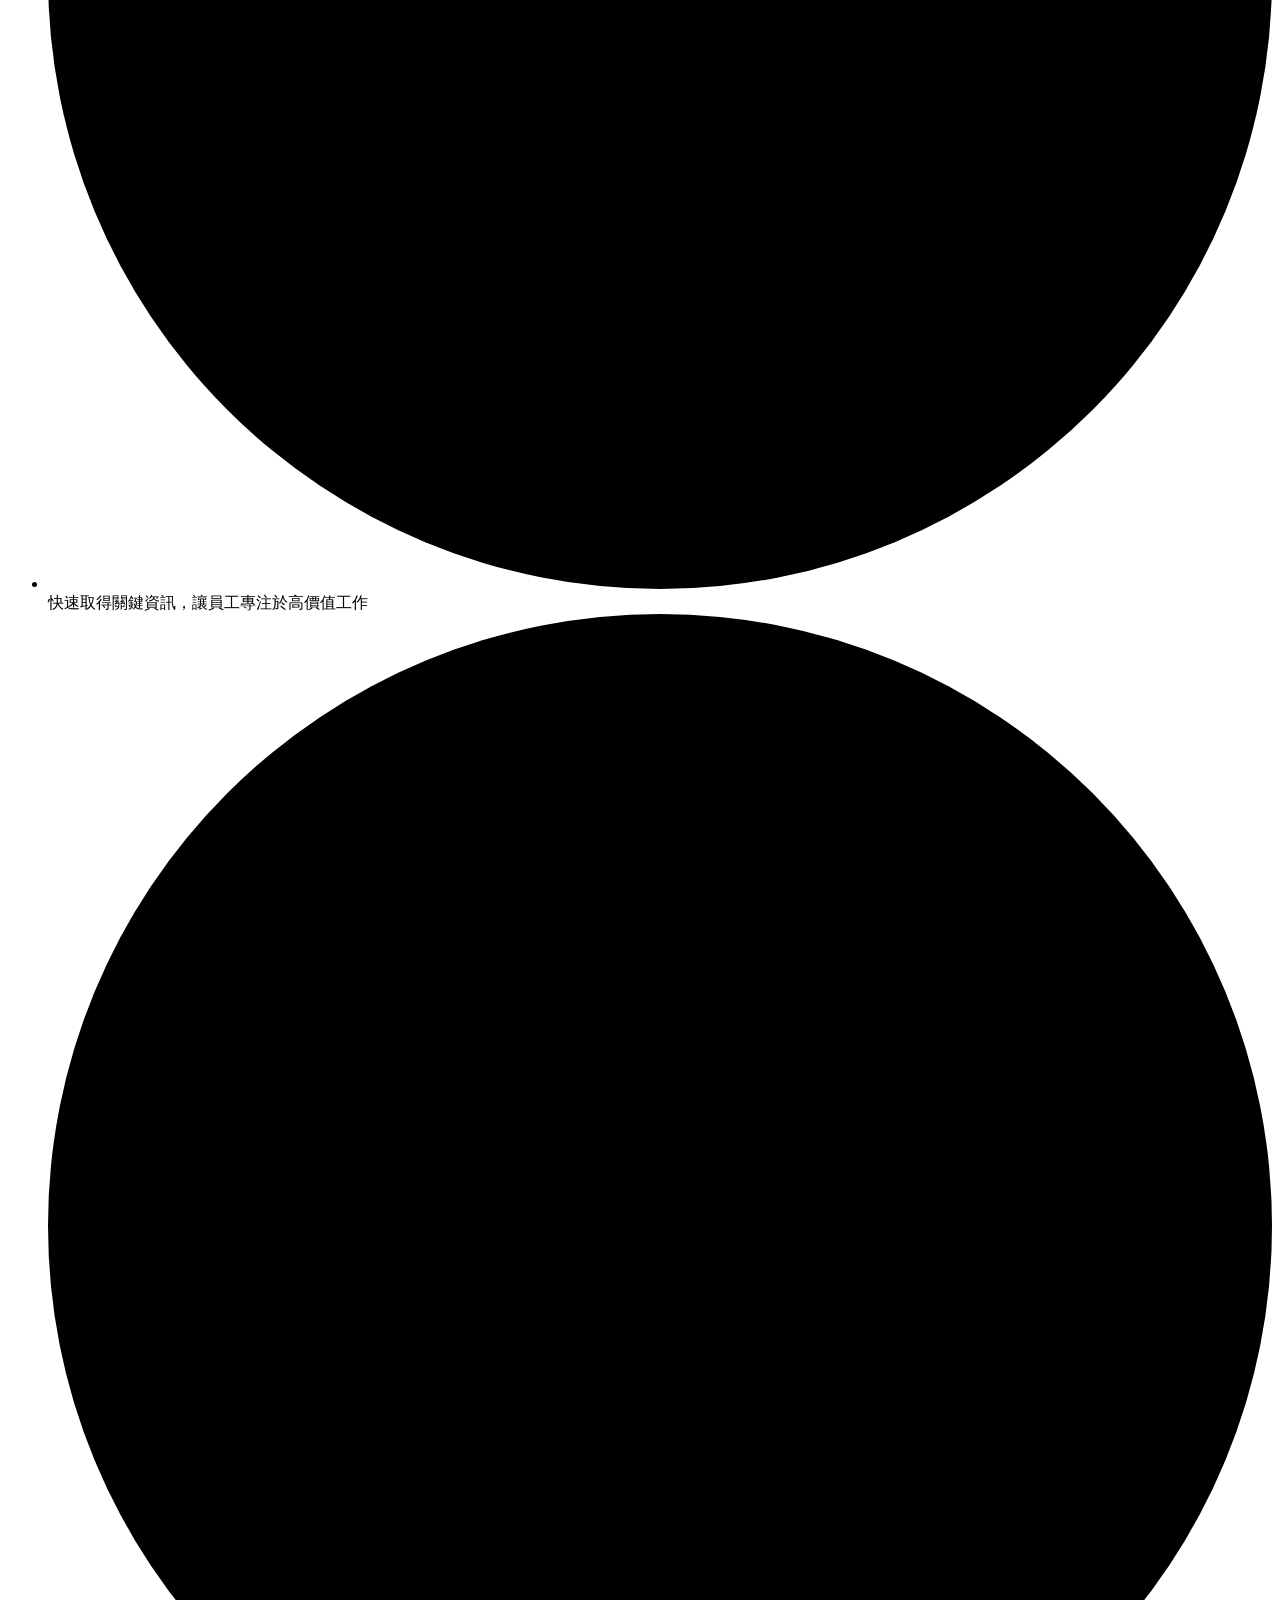
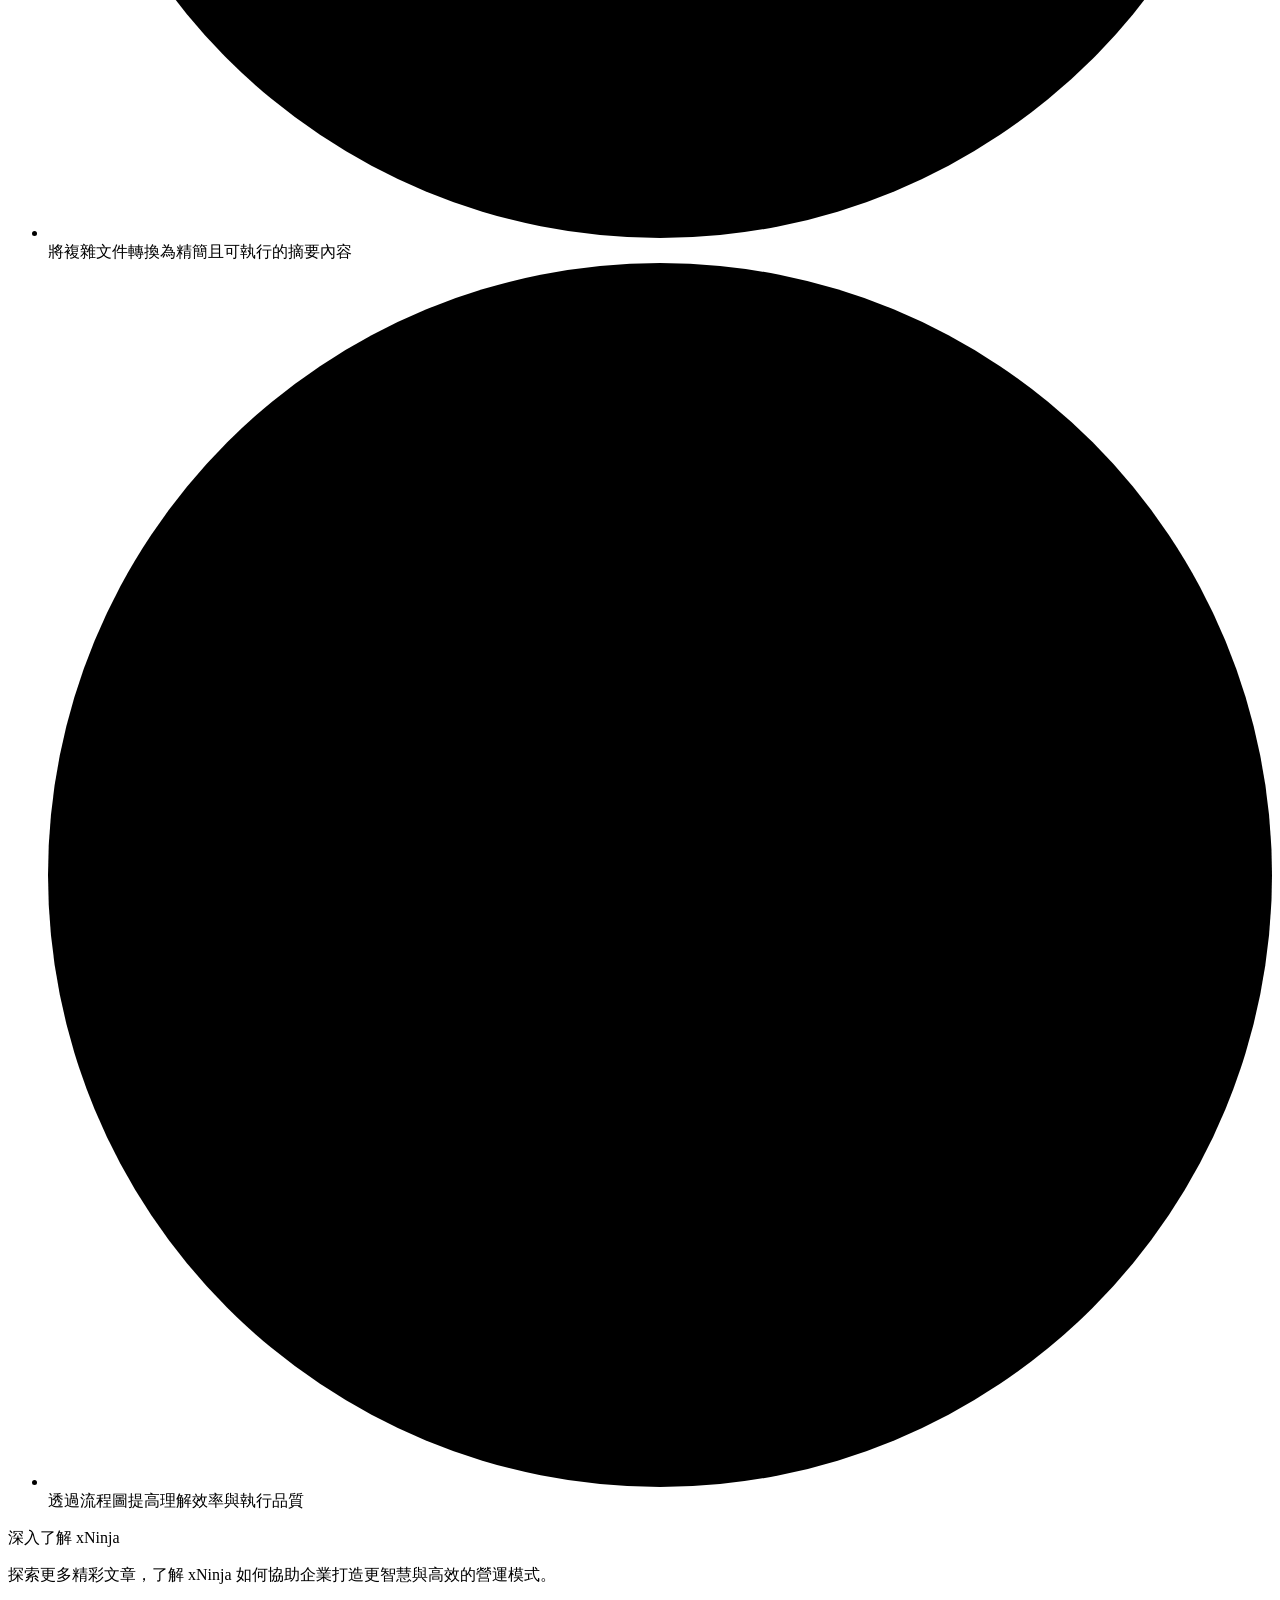
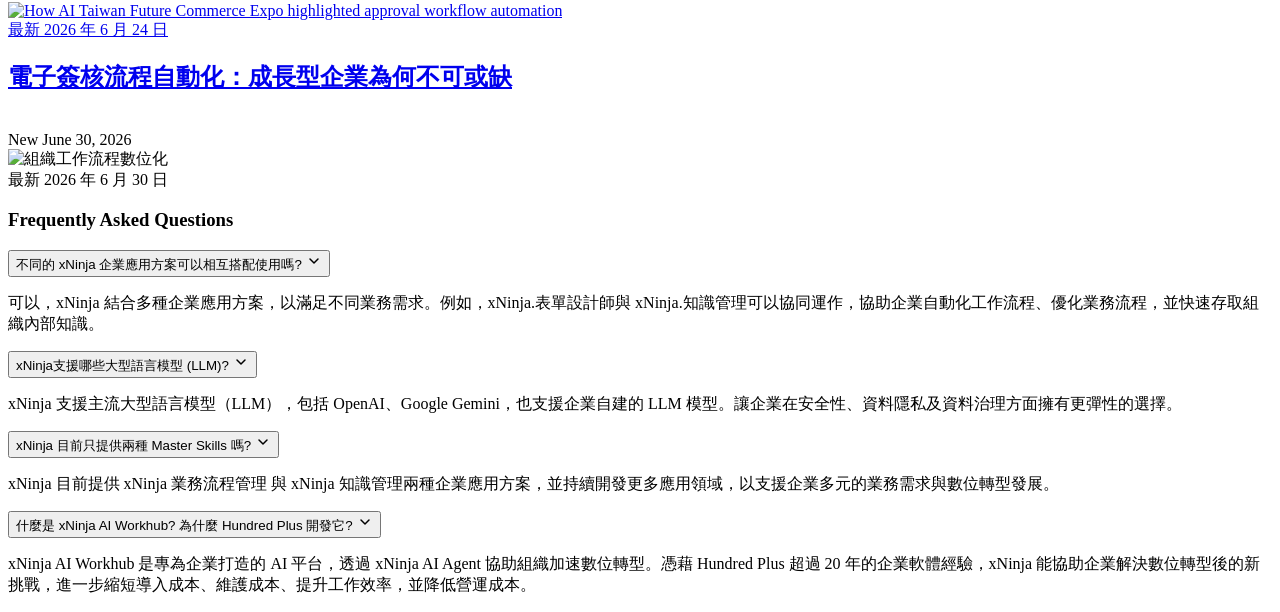
==== commit 4c69261c: "test" ====
--- a/home/index.html
+++ b/home/index.html
@@ -77,7 +77,7 @@
 為解決企業日常營運挑戰而生。xNinja 致力於改善數位轉型工具導入及應用上的問題，協助企業進一步提升營運效率。
             </p>
             <p class="section__subtitle paragraph__center">
-              透過 xNinja，企業可在各個轉型面向獲得完整支援，包含： 資料治理與流程優化 知識管理與共享 商業智慧分析 創新應用與 AI 導入 。 全面打造面向未來的智慧企業。
+              透過 xNinja，企業可在各個轉型面向獲得完整支援，包含： 資料治理與流程優化 知識管理與共享 商業智慧分析 創新應用與 AI 導入。 全面打造面向未來的智慧企業。
             </p>
           </div>
      
